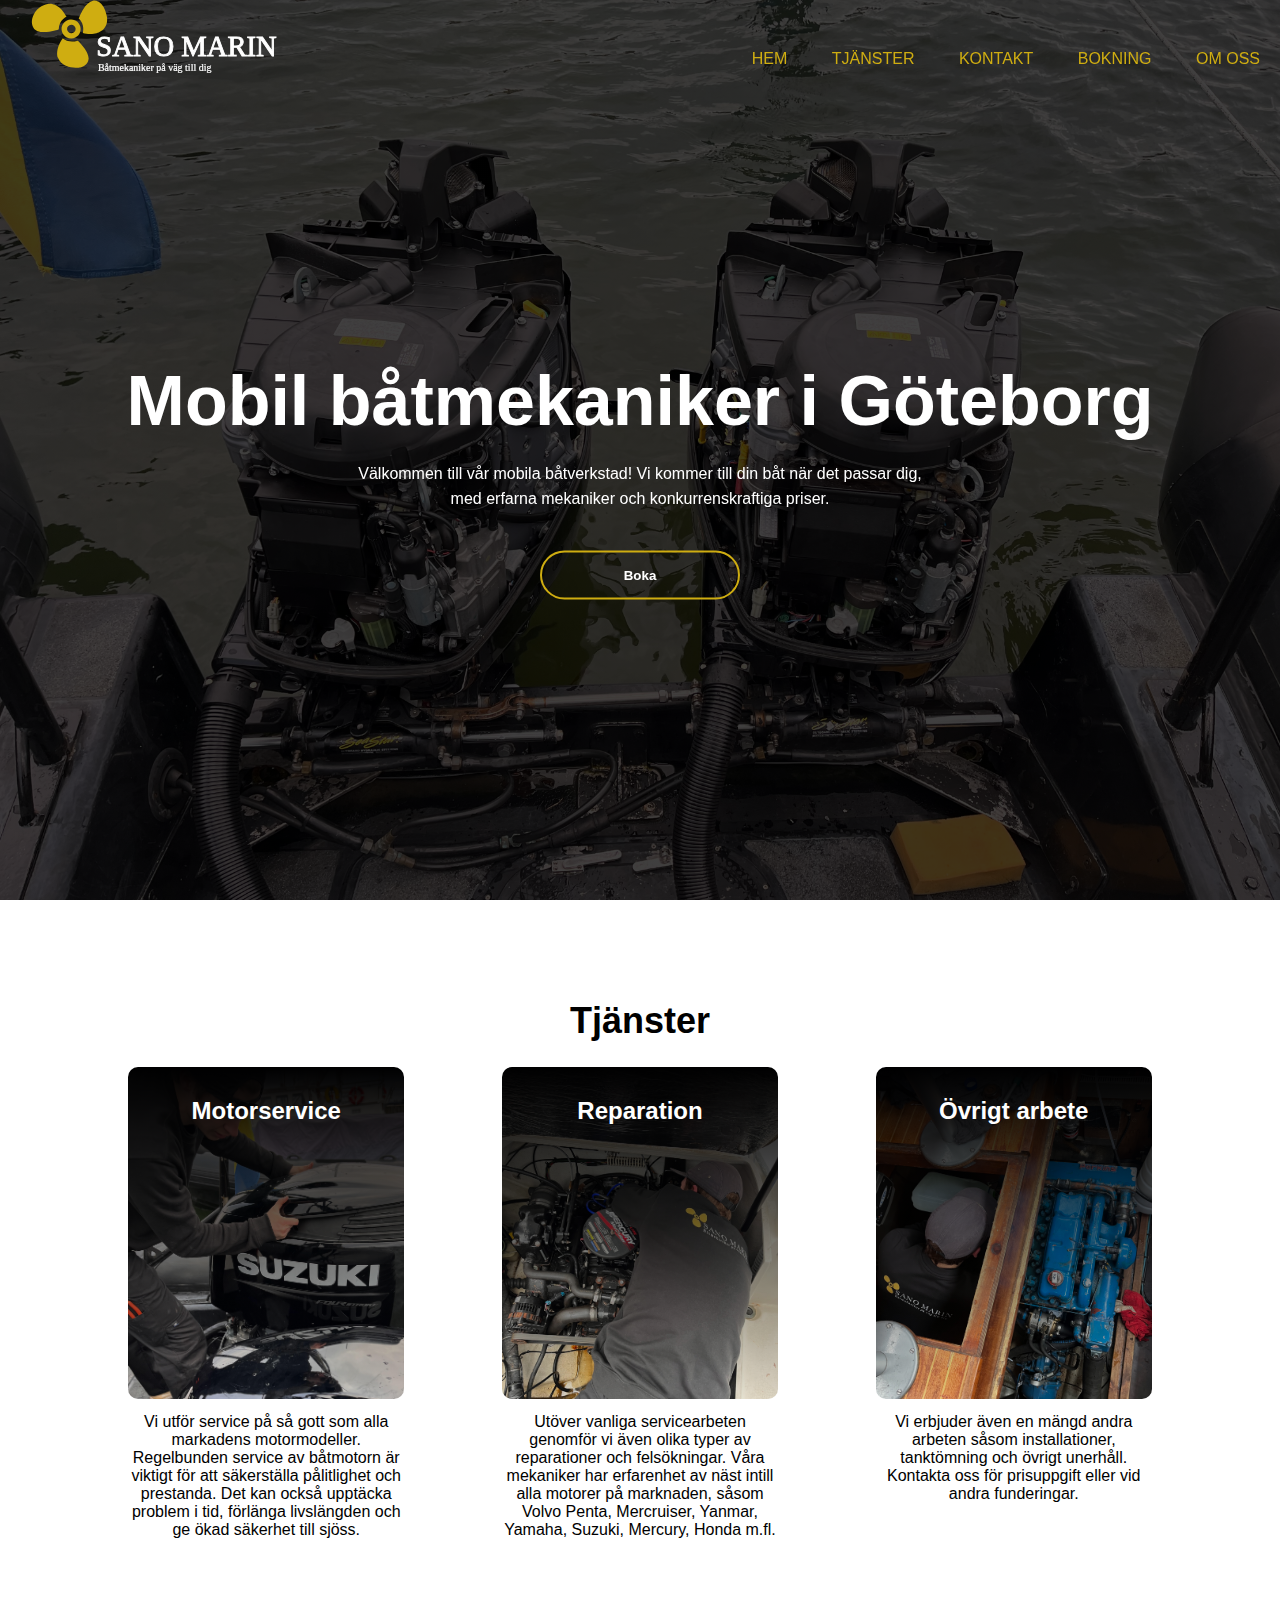
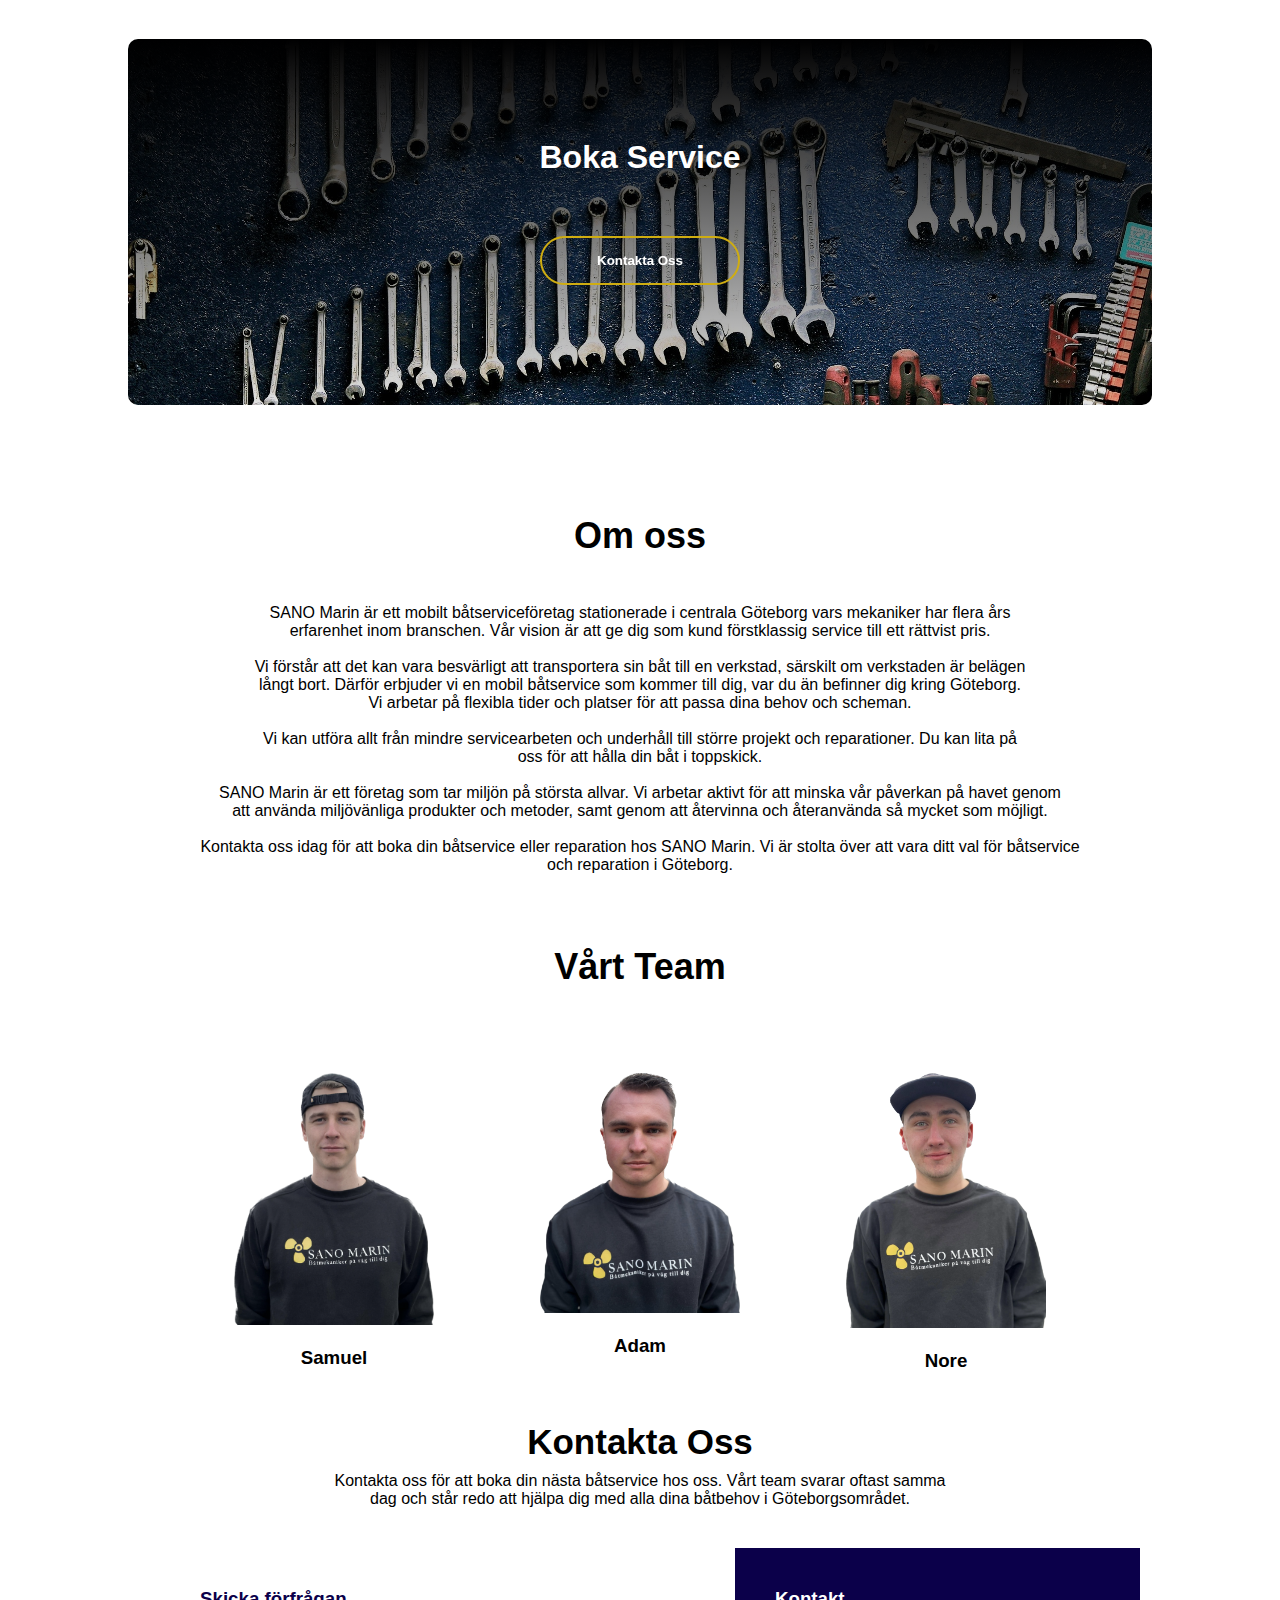
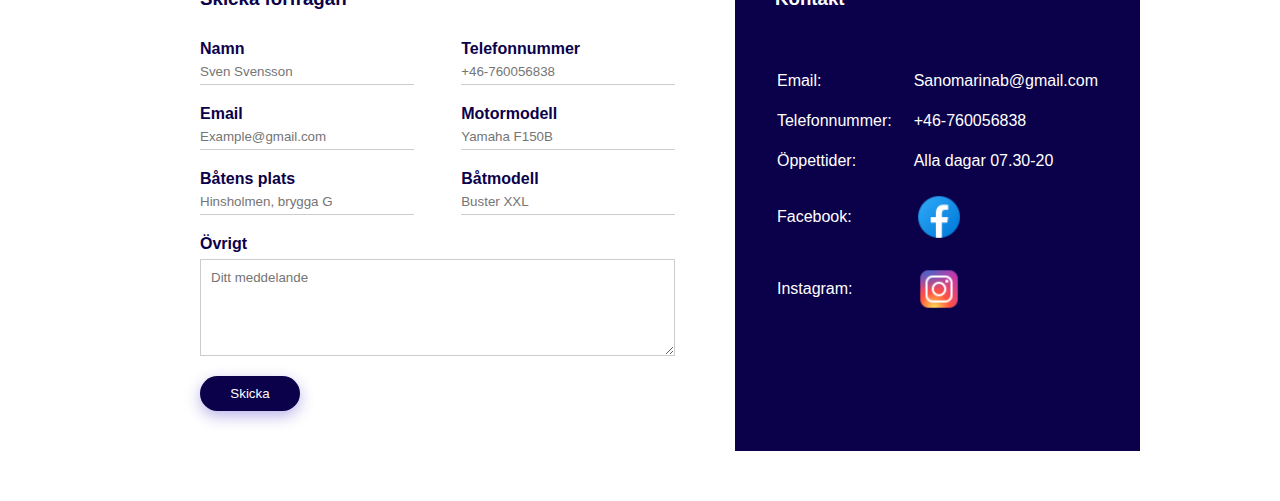
==== index.html @ 8742905a "Add files via upload" ====
<html>
    <head>
        <title>Sano Marin</title>
    </head>
    <link rel="stylesheet" href="style.css">
<body>
    <div class="banner">
        <div class="navbar">
            <img src="Sano_vit.svg" class="logo">
            <ul>
                <li><a href="#">Hem</a></li>
                <li><a href="#about">Tjänster</a></li>
                <li><a href="#Kontakt">Kontakt</a></li>
                <li><a href="#Kontakt">Bokning</a></li>
                <li><a href="#om-oss">Om Oss</a></li>
            </ul>
        </div>
        <div class="content">
            <h1>Mobil båtmekaniker i Göteborg</h1>
            <p>Välkommen till vår mobila båtverkstad! Vi kommer till din båt när det passar dig, <br> med erfarna mekaniker och konkurrenskraftiga priser.</p>
            <div>
                <a href="#Kontakt">
                    <button type="button" class="btn-1"><span></span>Boka</button>
                </a>
            </div>
        </div>
    </div>
    <section id="about" class="about">
        <h1>Tjänster</h1>
        <div class="row">
            <div class="course-collar">
                <div class="course-col"  style="background-image: linear-gradient(rgba(0, 0, 0.7), rgba(0, 0, 0, 0.1)), url(Samuel-motor.jpg); background-size: 350px;">
                    <h2>Motorservice</h2>
                    <p>
                        <br><br><br><br><br><br><br><br><br><br><br><br><br><br>
                    </p>
                </div>
                <h4>Vi utför service på så gott som alla markadens motormodeller. Regelbunden service av båtmotorn är viktigt för att säkerställa pålitlighet och prestanda. Det kan också upptäcka problem i tid, förlänga livslängden och ge ökad säkerhet till sjöss.</h4>
            </div>
            <div class="course-collar">
                <div class="course-col" style="background-image: linear-gradient(rgba(0, 0, 0.7), rgba(0, 0, 0, 0.1)), url(reparationer.jpeg); background-size: 300px;">
                    <h2>Reparation</h2>
                    <p>
                        <br><br><br><br><br><br><br><br><br><br><br><br><br><br>
                    </p>
                </div>
                <h4>Utöver vanliga servicearbeten genomför vi även olika typer av reparationer och felsökningar. Våra mekaniker har erfarenhet av näst intill alla motorer på marknaden, såsom Volvo Penta, Mercruiser, Yanmar, Yamaha, Suzuki, Mercury, Honda m.fl.</h4>
            </div>
            <div class="course-collar">
                <div class="course-col"  style="background-image: linear-gradient(rgba(0, 0, 0.7), rgba(0, 0, 0, 0.1)), url(övrigt-arbete.jpg); background-size: 300px;">
                    <h2>Övrigt arbete</h2>
                    <p>
                        <br><br><br><br><br><br><br><br><br><br><br><br><br><br>
                    </p>
                </div>
                <h4>Vi erbjuder även en mängd andra arbeten såsom installationer, tanktömning och övrigt unerhåll. Kontakta oss för prisuppgift eller vid andra funderingar.</h4>
            </div>
        </div>
    </section>
    <section class="cta" id="cta">
        <div class="kontaktaoss">
        <h1>Boka Service</h1>
        <a href="#Kontakt">
            <button type="button" class="btn-1"><span></span>Kontakta Oss</button>
        </a>
        </div>
    </section>
    <section id="om-oss" class="om-oss">
        <h1>Om oss<br><br></h1>
            <p>SANO Marin är ett mobilt båtserviceföretag stationerade i centrala Göteborg vars mekaniker har flera års <br>
                erfarenhet inom branschen. Vår vision är att ge dig som kund förstklassig service till ett rättvist pris.<br><br>
                Vi förstår att det kan vara besvärligt att transportera sin båt till en verkstad, särskilt om verkstaden är belägen <br>
                långt bort. Därför erbjuder vi en mobil båtservice som kommer till dig, var du än befinner dig kring Göteborg. <br>
                Vi arbetar på flexibla tider och platser för att passa dina behov och scheman.<br><br>
                Vi kan utföra allt från mindre servicearbeten och underhåll till större projekt och reparationer. Du kan lita på <br>
                oss för att hålla din båt i toppskick.<br><br>
                SANO Marin är ett företag som tar miljön på största allvar. Vi arbetar aktivt för att minska vår påverkan på havet genom <br>
                att använda miljövänliga produkter och metoder, samt genom att återvinna och återanvända så mycket som möjligt.<br><br>
                Kontakta oss idag för att boka din båtservice eller reparation hos SANO Marin. Vi är stolta över att vara ditt val för båtservice <br>
                och reparation i Göteborg.</p>
            <br><br><br><br><b>
        <h1>Vårt Team</h1>
        <div class="bilder">
            <div class="">
                <img src="samuel-mask.png" class="img-samuel">
                <h3><br>Samuel</h3>
                <p> </p>
            </div>
            <div class="">
                <img src="adam-mask.png" class="img-samuel">
                <h3><br> Adam</h3>
                <p></p>
            </div>
            <div class="">
                <img src="nore-mask.png" class="img-samuel">
                <h3><br>Nore</h3>
                <p> </p>
            </div>
        </div>
    </section>
    <section id="Kontakt" class="Kontakt">
        <div class="container">
            <h1>Kontakta Oss</h1>
            <p>Kontakta oss för att boka din nästa båtservice hos oss. Vårt team svarar oftast samma <br>dag och står redo att hjälpa dig med alla dina båtbehov i Göteborgsområdet.</p>
            <div class="contact-box">
                <div class="contact-left">
                    <h3>Skicka förfrågan</h3>
                    <form action="https://formspree.io/f/xjvdeqkq" method="POST">
                        <div class="input-row">
                            <div class="input-group">
                                <label>Namn</label>
                                <input type="text" placeholder="Sven Svensson" name="Name">
                            </div>
                            <div class="input-group">
                                <label>Telefonnummer</label>
                                <input type="text" placeholder="+46-760056838" name="Phone">
                            </div>
                        </div>
                        <div class="input-row">
                            <div class="input-group">
                                <label for="email">Email</label>
                                <input type="email" name="Email" id="email" placeholder="Example@gmail.com">
                            </div>
                            <div class="input-group">
                                <label>Motormodell</label>
                                <input type="text" placeholder="Yamaha F150B" name="Motor">
                            </div>
                        </div>
                        <div class="input-row">
                            <div class="input-group">
                                <label for="plats">Båtens plats</label>
                                <input type="plats" name="plats" id="plats" placeholder="Hinsholmen, brygga G">
                            </div>
                            <div class="input-group">
                                <label>Båtmodell</label>
                                <input type="modell" placeholder="Buster XXL" name="modell">
                            </div>
                        </div>
                        <label>Övrigt</label>
                        <textarea rows="5" placeholder="Ditt meddelande"></textarea>
                        <button type="submit" value="Submit">Skicka</button>
                    </form>
                </div>
                <div class="contact-right">
                    <h3>Kontakt</h3>
                    <table>
                        <tr>
                            <td>Email:</td>
                            <td>Sanomarinab@gmail.com</td>
                        </tr>
                        <tr>
                            <td>Telefonnummer:</td>
                            <td>+46-760056838</td>
                        </tr>
                        <tr>
                            <td>Öppettider:</td>
                            <td>Alla dagar 07.30-20</td>
                        </tr>
                        <tr>
                            <td>Facebook:</td>
                            <td><a href="https://www.facebook.com/profile.php?id=100090888865048"><img src="facebook.png" style="width:50px;height:50px;"></td></p>
                        </tr>
                        <tr>
                            <td>Instagram:</td>
                            <td><a href="https://www.instagram.com/sano.marin"><img src="instagram.png" style="width:50px;height:50px;"></td></p>
                        </tr>
                    </table>
                </div>
            </div>
        </div>
    </section>
</body>
</html>
---- style.css ----
*{
    margin: 0;
    padding: 0;
    font-family: Verdana, Geneva, Tahoma, sans-serif
}
.banner{
    width: 100%;
    height: 100vh;
    background-image: linear-gradient(rgba(0,0,0,0.75),rgba(0,0,0,0.75)),url(IMG-5841.jpg);
    background-size: cover;
    background-position: center;
}

h4 {
    font-weight: normal;
}

p {
    font-weight: normal;
}

.navbar{
    height: 30px;
    background-repeat: no-repeat;
    width: 100%;
    margin: auto;
    margin-top: 44px;
    position: fixed;
    display: flex;
    align-items: center;
    justify-content: space-between;
}
.logo{
    width: 350px;
    cursor: pointer;
}
.navbar ul li{
    list-style: none;
    display: inline-block;
    margin: 0 20px;
    position: relative;
}
.navbar ul li a{
    text-decoration: none;
    color: #cfad11;
    text-transform: uppercase;
}
.navbar ul li::after{
    content: '';
    height: 3px;
    width: 0;
    background: #cfad11;
    position: absolute;
    left: 0;
    bottom: -10px;
    transition: 0.5s;
}
.navbar ul li:hover::after{
    width: 100%;
}
.content{
    width: 100%;
    position: absolute;
    top: 50%;
    transform: translateY(-50%);
    text-align: center;
    color: #fff;
}
.content h1{
    font-size: 70px;
    margin-top: 80px;
}
.content p{
    margin: 20px auto;
    font-weight: 100;
    line-height: 25px;
}
.btn-1{
    width: 200px;
    padding: 15px 0;
    text-align: center;
    margin: 20px 10px;
    border-radius: 25px;
    font-weight: bold;
    border: 2px solid #cfad11;
    background: transparent;
    color: #fff;
    cursor: pointer;
    position:relative;
    overflow: hidden;
}
span{
    background-color: #cfad11;
    height: 100%;
    width: 0;
    border-radius: 25px;
    position: absolute;
    left: 0;
    bottom: 0;
    z-index: -1;
    transition: 0.5s;
}
button:hover span{
    width: 100%;
}
button:hover{
    border: none;
}
.om-oss{
    width: 80%;
    margin: auto;
    text-align: center;
    padding-top: 10px;
}
.bilder{
    padding-top: 80px;
    display: flex;
    justify-content:space-evenly;
}
.img-samuel{
    width: 200px;
    height: auto;
}
.om-oss h1{
    font-size: 36px;
    font-weight: 600;
    padding-bottom: 5px;
}
.about{
    width: 80%;
    margin: auto;
    text-align: center;
    padding-top: 100px;
}
.about h1{
    font-size: 36px;
    font-weight: 600;
    padding-bottom: 5px;
}
.row p{
    color: #fff;
    font-size: 14px;
    font-weight: 22px;
    padding: 10px;
}
.row{
    margin-top: 2%;
    display: flex;
    justify-content: space-between;
}
.bild1 h3{
    position: relative;
    text-align: center;
    color: white;
}
.bild2{
    position: relative;
    text-align: center;
    color: white;
}
.bild3{
    position: relative;
    text-align: center;
    color: white;
}
.course-collar{
    width: 27%;
}
.course-col{
    flex-basis: 31%;
    background-color: #fff3f3;
    color: #fff;
    border-radius: 10px;
    margin-bottom: 5%;
    padding: 20px 12px;
    box-sizing: border-box;
    transition: 0.5s;
}
.course-col h2{
    text-align: center;
    font-weight: 600;
    margin: 10px 0;
}
html{
    scroll-behavior: smooth;
}
.course-col:hover{
    box-shadow: 0 0 35px 0px rgba(231, 188, 70, 0.2);
}
.cta{
    margin: 100px auto;
    width: 80%;
    background-image: linear-gradient(rgba(0,0,0.7), rgba(0,0,0,0.1)), url(nycklar.jpg);
    background-position: center;
    background-size: cover;
    border-radius: 10px;
    text-align: center;
    padding: 100px 0;
}
.cta h1{
    color: #fff;
    margin-bottom: 40px;
    padding: 0;
}
.container{
    width: 1000px;
    margin: 50px auto;
}
.contact-box{
    display: flex;
}
.contact-left{
    flex-basis: 60%;
    padding: 40px 60px;
}
.contact-right{
    flex-basis: 40%;
    padding: 40px;
    background: #0b004a;
    color: #fff;
}
.container h1{
    text-align: center;
    font-size: 35px;
    margin-bottom: 10px;
}
.container p{
    text-align: center;
    margin-bottom: 40px;
}
.input-row{
    display: flex;
    justify-content: space-between;
    margin-bottom: 20px;
}
.input-row .input-group{
    flex-basis: 45%;
}
input{
    width: 100%;
    border: none;
    border-bottom: 1px solid #ccc;
    outline: none;
    padding-bottom: 5px;
}
textarea{
    width: 100%;
    border: 1px solid #ccc;
    outline: none;
    padding: 10px;
    box-sizing: border-box;
}
label{
    margin-bottom: 6px;
    display: block;
    color: #0b004a;
}
.contact-left button{
    background: #0b004a;
    width: 100px;
    border: none;
    outline: none;
    color: #fff;
    height: 35px;
    border-radius: 30px;
    margin-top: 20px;
    box-shadow: 0px 5px 15px 0px rgba(28,0,181,0.3);
    cursor: pointer;
    
}
.contact-left h3{
    color: #0b004a;
    font-weight: 600;
    margin-bottom: 30px;
}
.contact-right h3{
    font-weight: 600;
    margin-bottom: 30px;
}
tr td:first-child{
    padding-right: 20px;
}
tr td{
    color: #fff;
    padding-top: 20px;
}
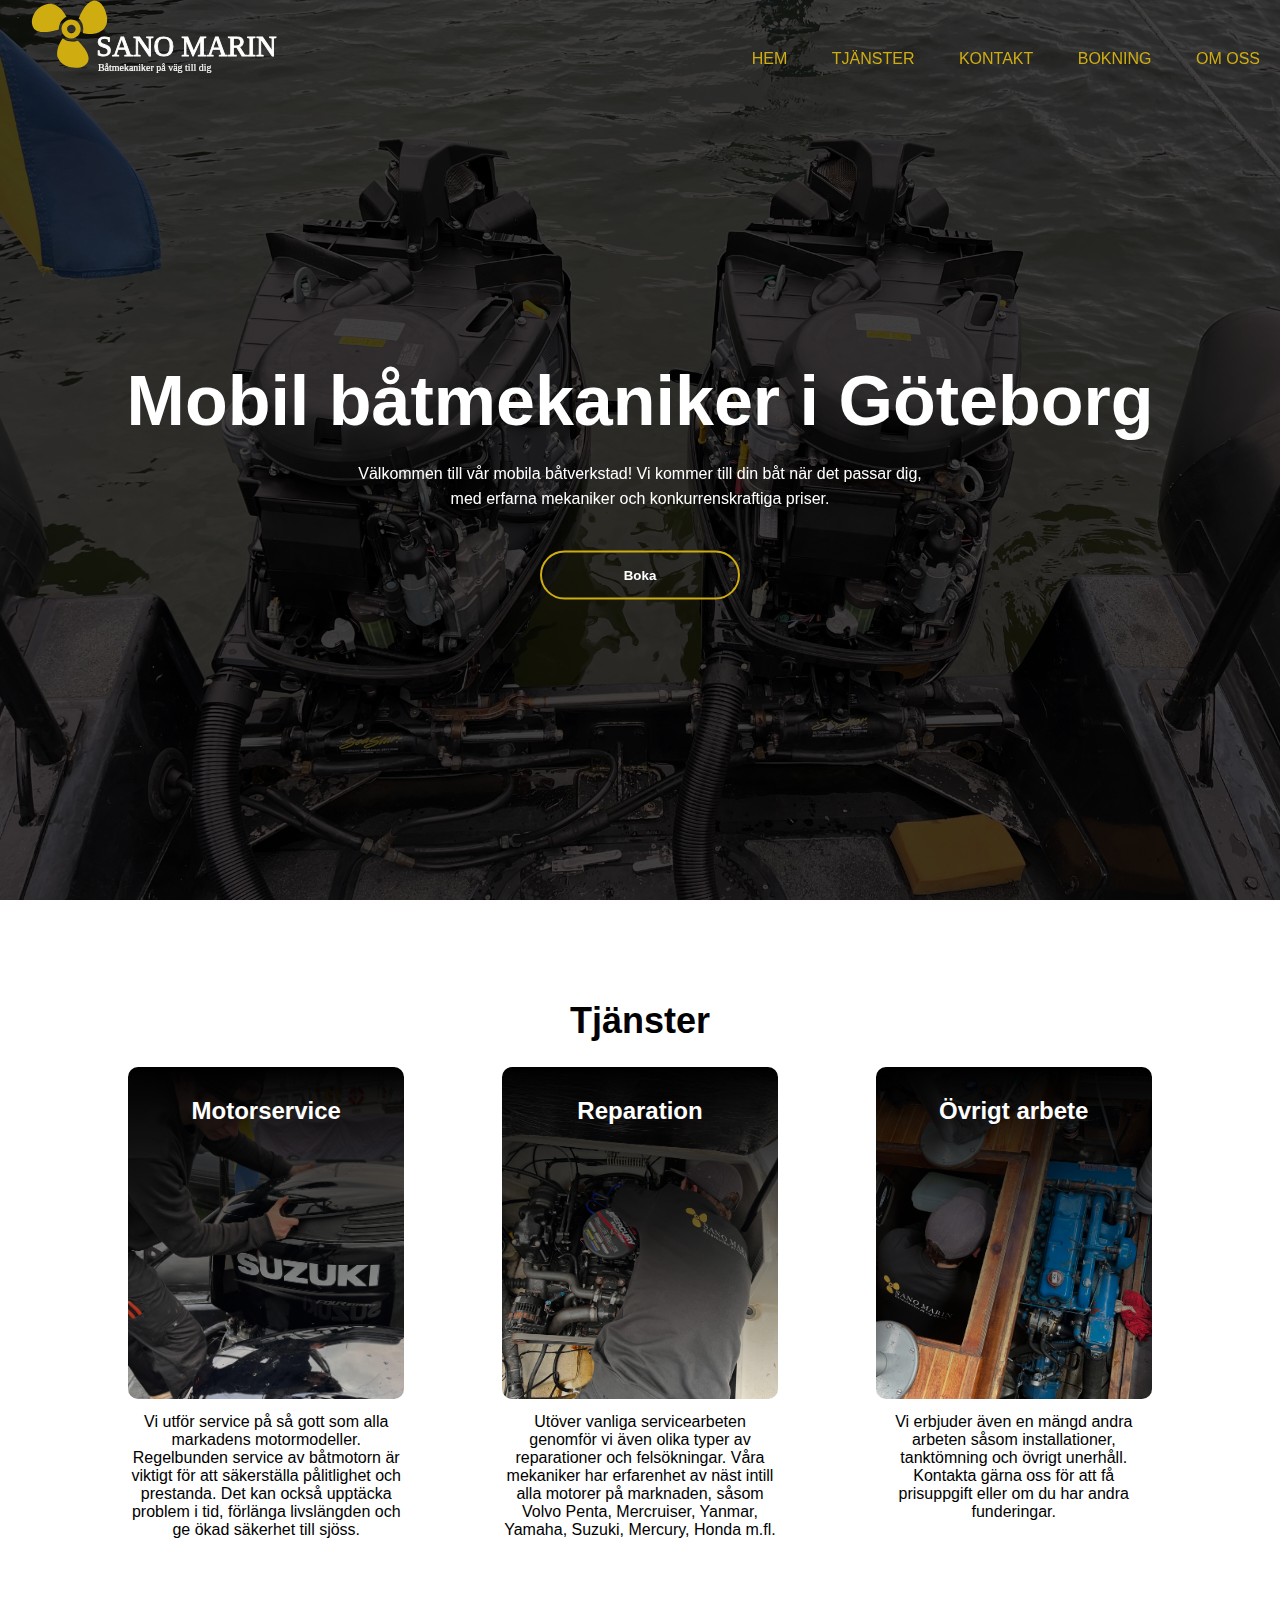
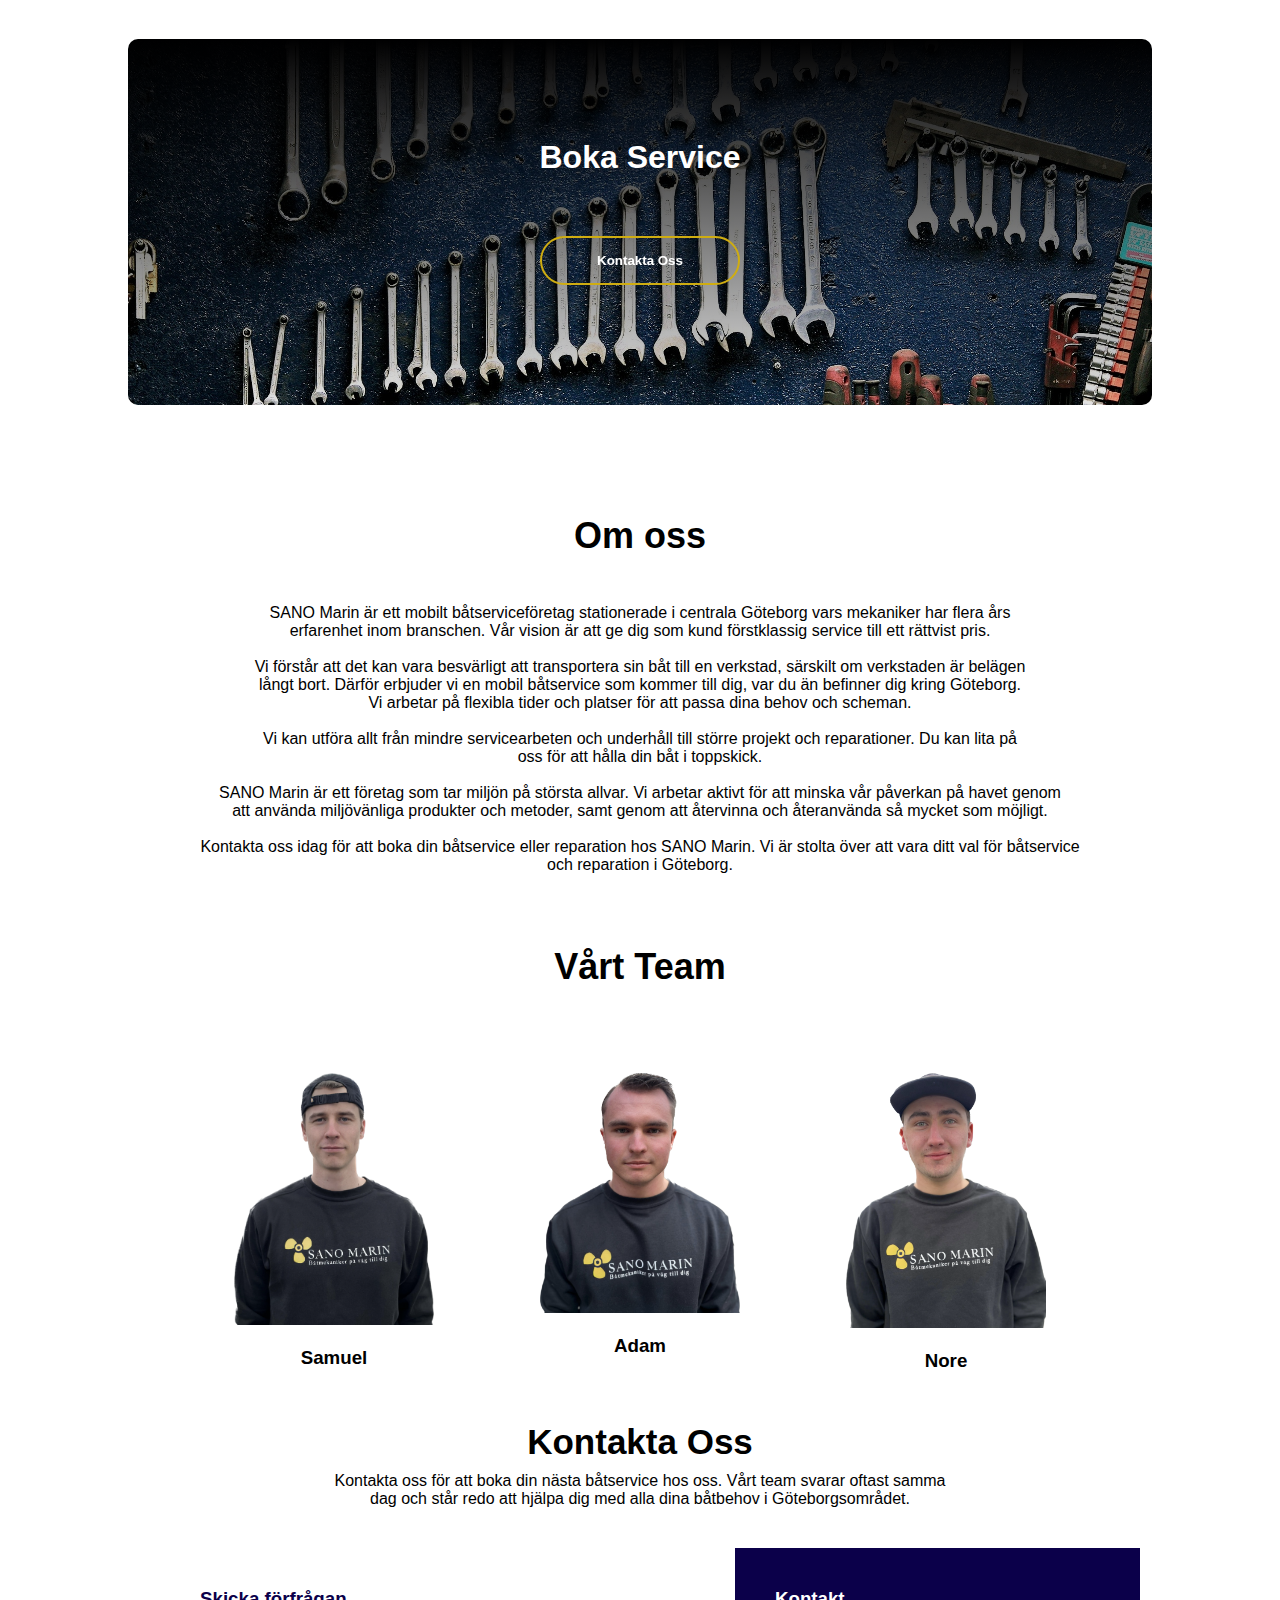
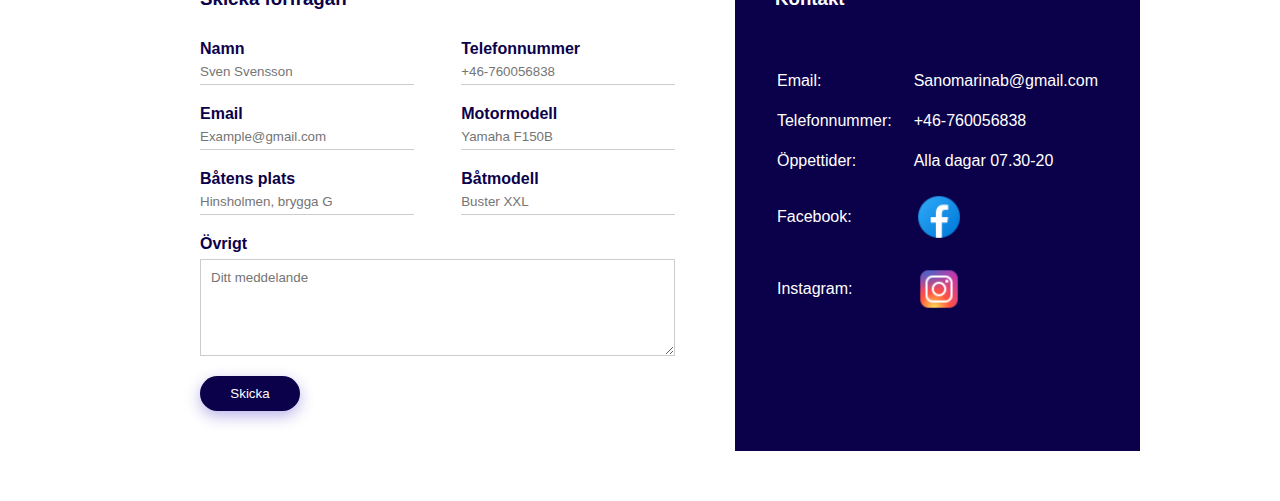
==== commit fe673b5e: "Add files via upload" ====
--- a/index.html
+++ b/index.html
@@ -53,7 +53,7 @@
                         <br><br><br><br><br><br><br><br><br><br><br><br><br><br>
                     </p>
                 </div>
-                <h4>Vi erbjuder även en mängd andra arbeten såsom installationer, tanktömning och övrigt unerhåll. Kontakta oss för prisuppgift eller vid andra funderingar.</h4>
+                <h4>Vi erbjuder även en mängd andra arbeten såsom installationer, tanktömning och övrigt unerhåll. Kontakta gärna oss för att få prisuppgift eller om du har andra funderingar.</h4>
             </div>
         </div>
     </section>
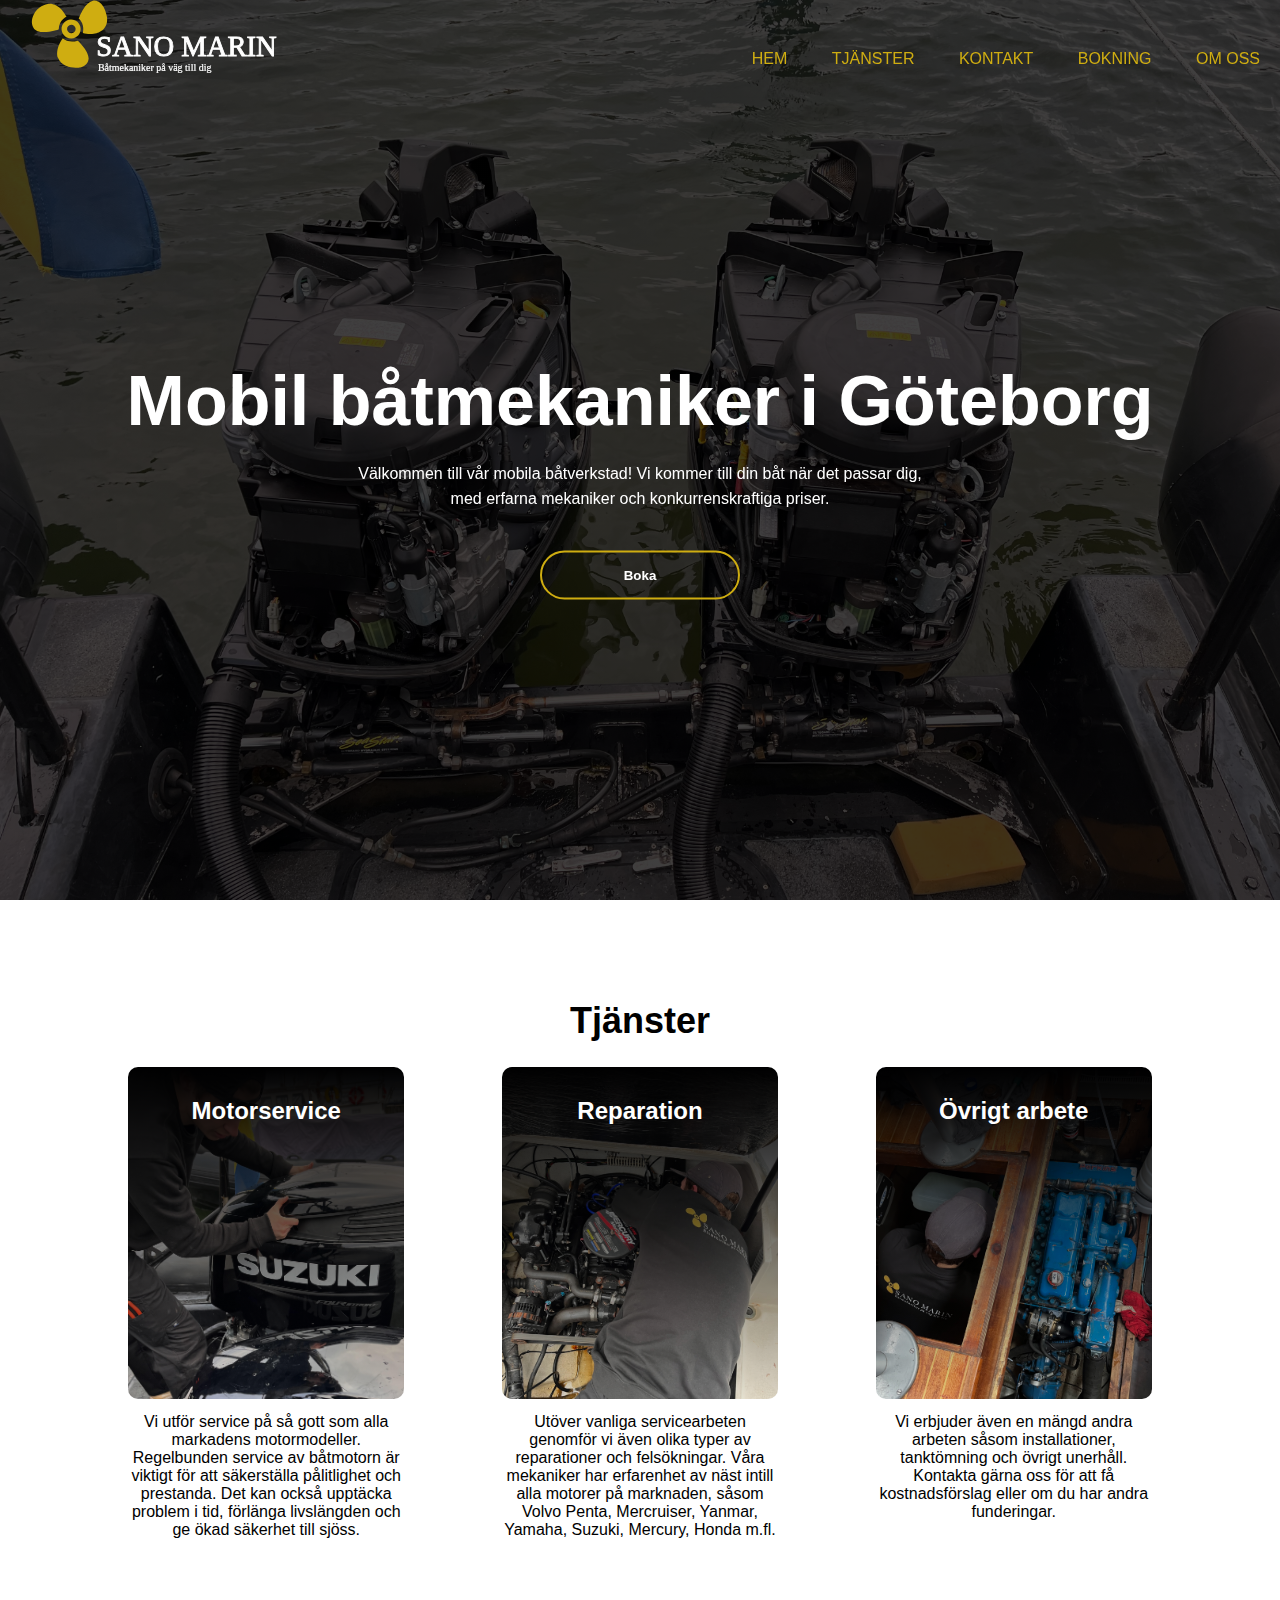
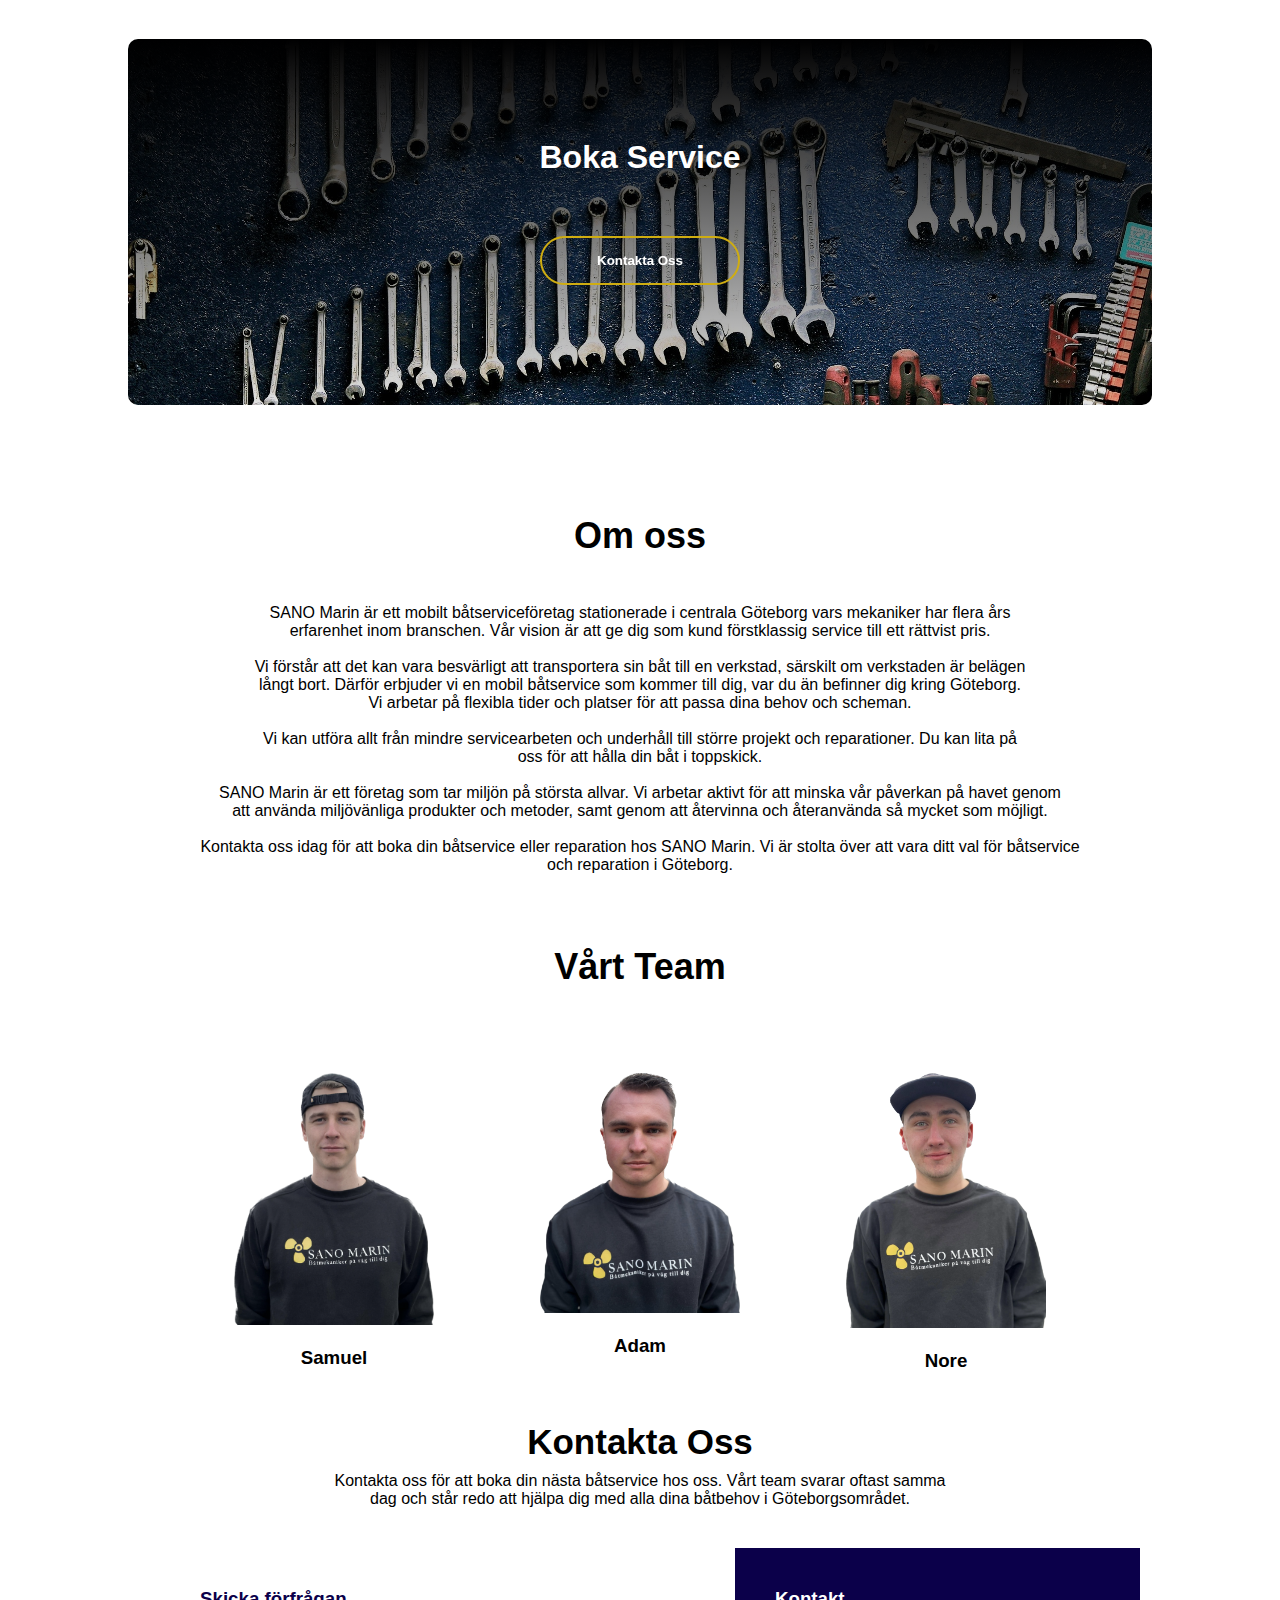
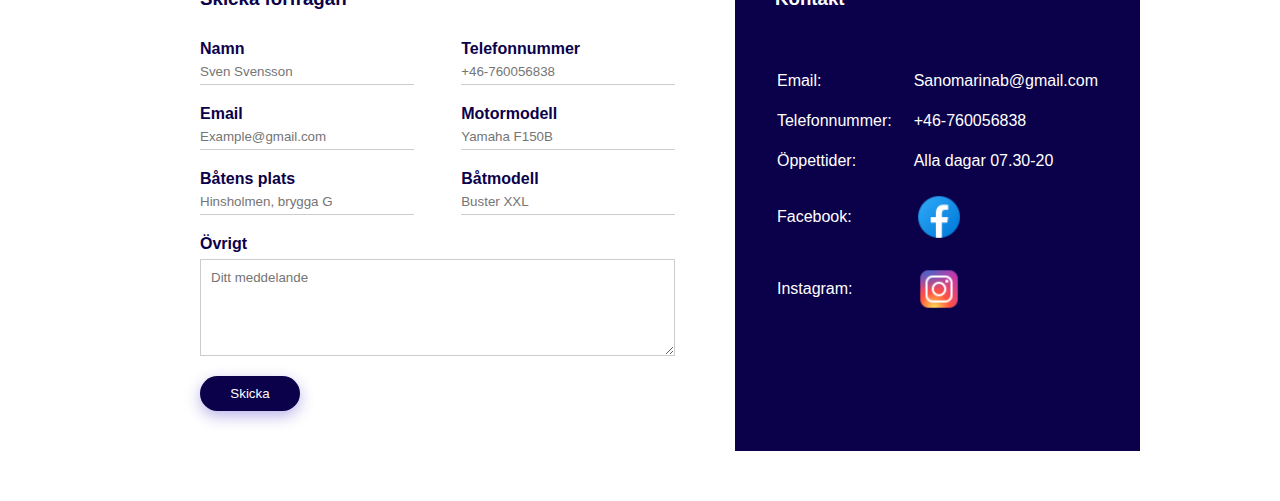
==== commit 80616ee0: "Add files via upload" ====
--- a/index.html
+++ b/index.html
@@ -53,7 +53,7 @@
                         <br><br><br><br><br><br><br><br><br><br><br><br><br><br>
                     </p>
                 </div>
-                <h4>Vi erbjuder även en mängd andra arbeten såsom installationer, tanktömning och övrigt unerhåll. Kontakta gärna oss för att få prisuppgift eller om du har andra funderingar.</h4>
+                <h4>Vi erbjuder även en mängd andra arbeten såsom installationer, tanktömning och övrigt unerhåll. Kontakta gärna oss för att få kostnadsförslag eller om du har andra funderingar.</h4>
             </div>
         </div>
     </section>
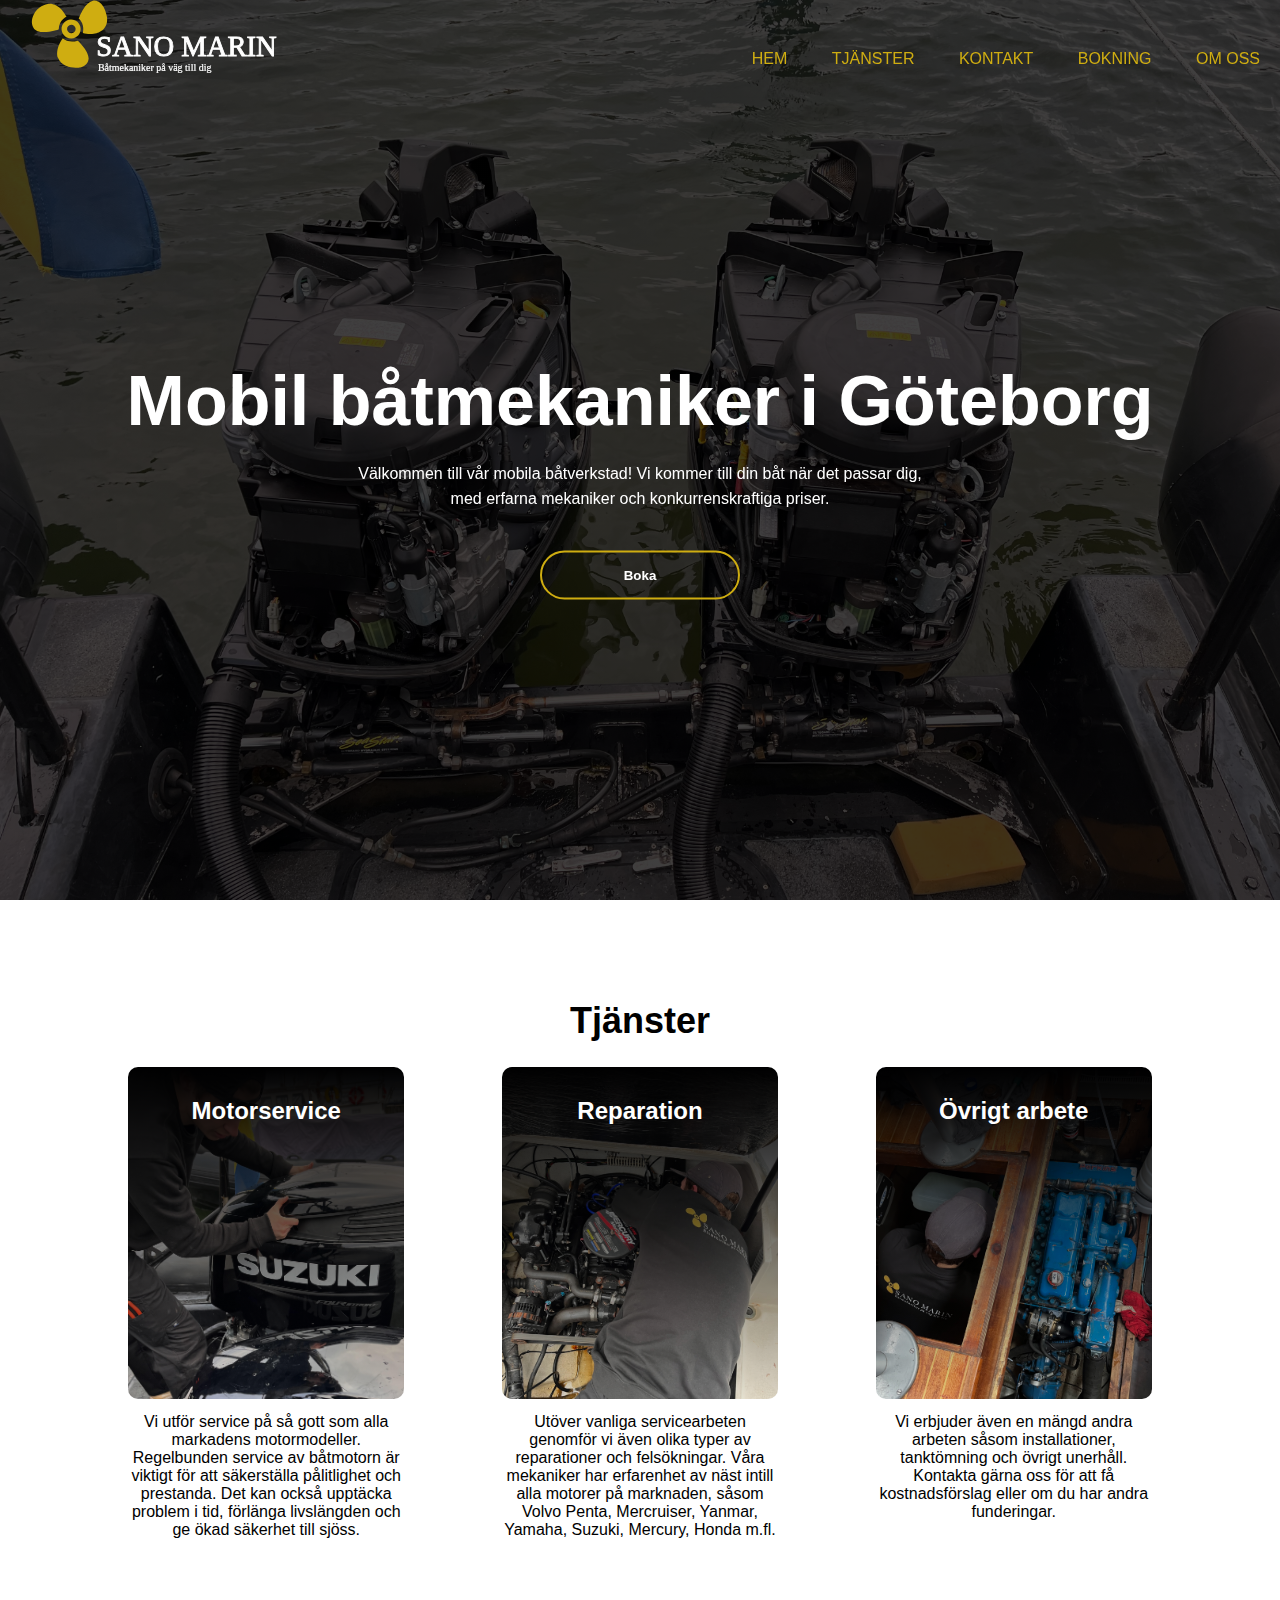
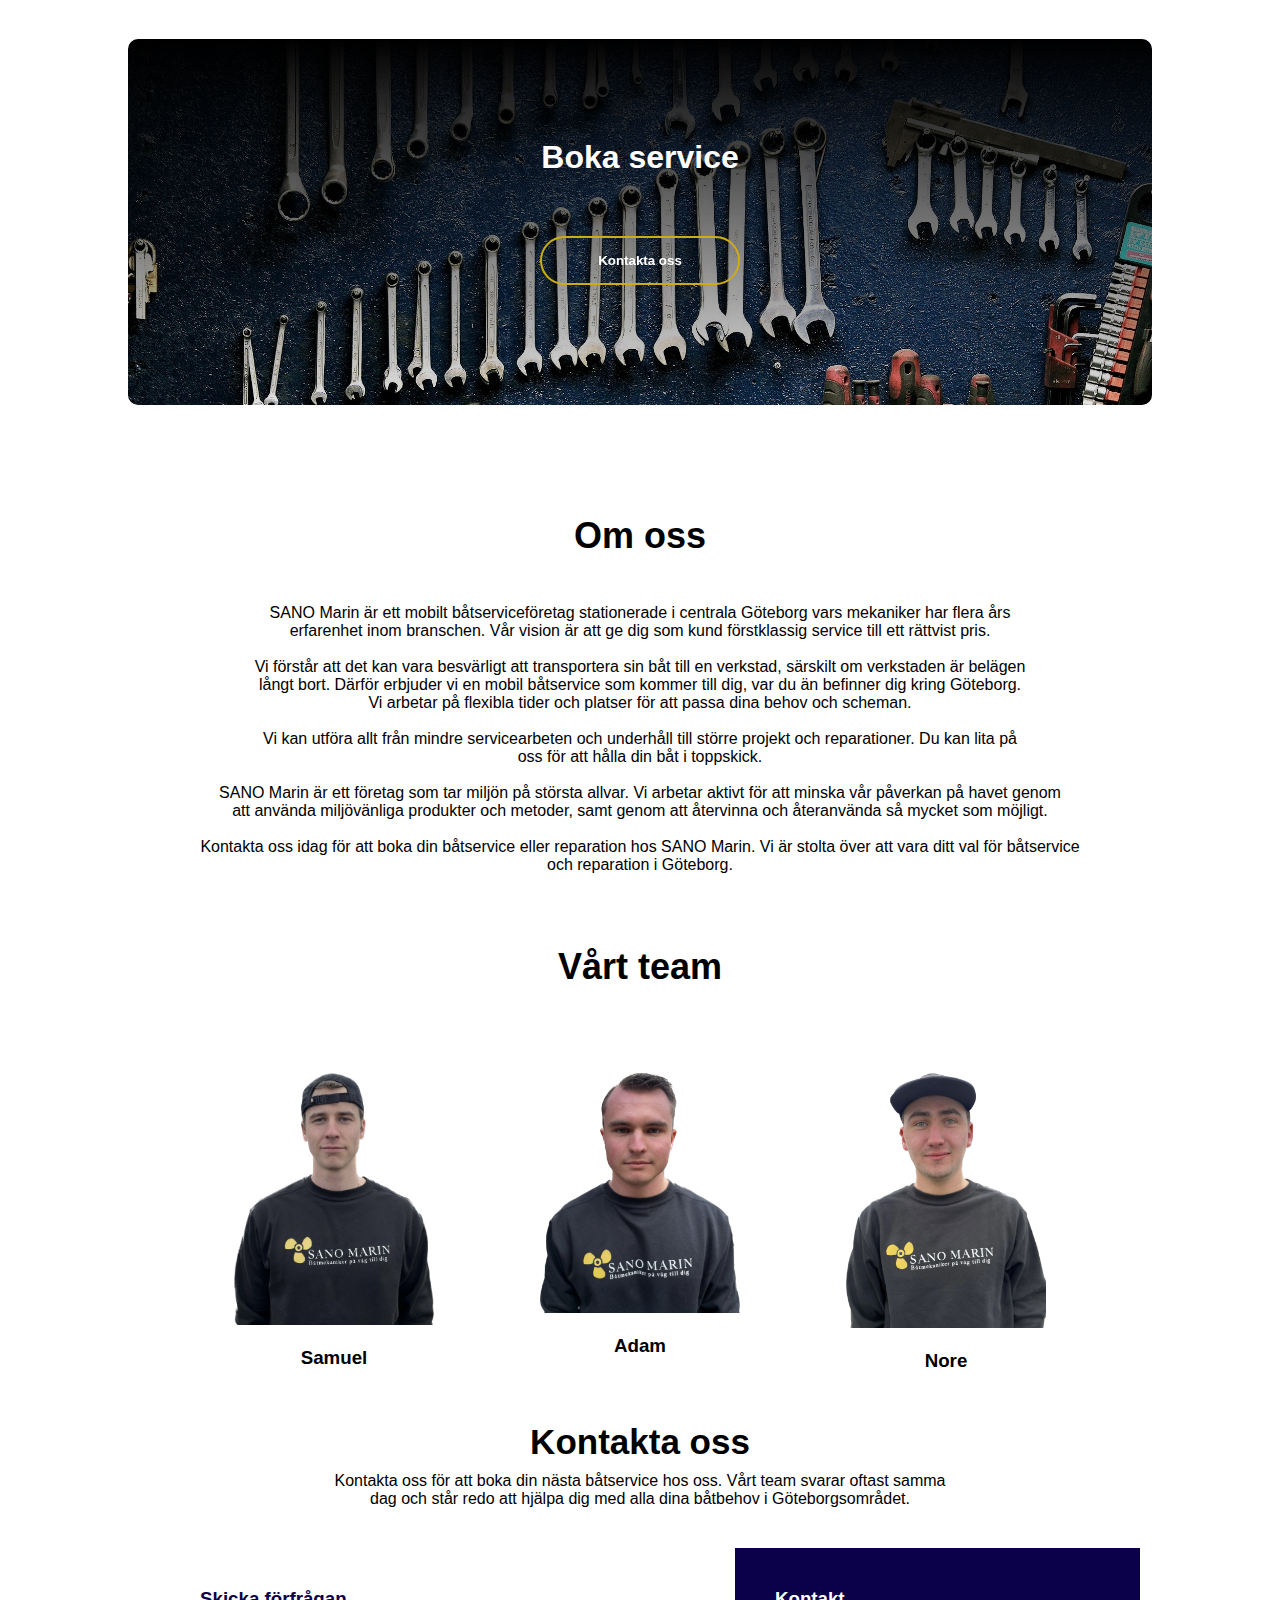
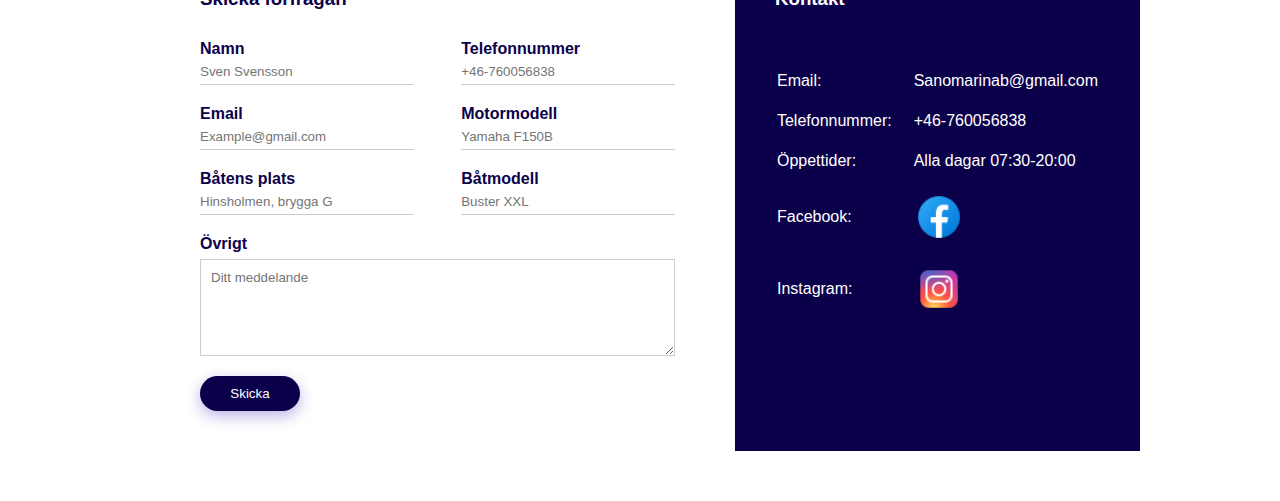
==== commit a64d799c: "Add files via upload" ====
--- a/index.html
+++ b/index.html
@@ -12,7 +12,7 @@
                 <li><a href="#about">Tjänster</a></li>
                 <li><a href="#Kontakt">Kontakt</a></li>
                 <li><a href="#Kontakt">Bokning</a></li>
-                <li><a href="#om-oss">Om Oss</a></li>
+                <li><a href="#om-oss">Om oss</a></li>
             </ul>
         </div>
         <div class="content">
@@ -59,9 +59,9 @@
     </section>
     <section class="cta" id="cta">
         <div class="kontaktaoss">
-        <h1>Boka Service</h1>
+        <h1>Boka service</h1>
         <a href="#Kontakt">
-            <button type="button" class="btn-1"><span></span>Kontakta Oss</button>
+            <button type="button" class="btn-1"><span></span>Kontakta oss</button>
         </a>
         </div>
     </section>
@@ -79,7 +79,7 @@
                 Kontakta oss idag för att boka din båtservice eller reparation hos SANO Marin. Vi är stolta över att vara ditt val för båtservice <br>
                 och reparation i Göteborg.</p>
             <br><br><br><br><b>
-        <h1>Vårt Team</h1>
+        <h1>Vårt team</h1>
         <div class="bilder">
             <div class="">
                 <img src="samuel-mask.png" class="img-samuel">
@@ -100,7 +100,7 @@
     </section>
     <section id="Kontakt" class="Kontakt">
         <div class="container">
-            <h1>Kontakta Oss</h1>
+            <h1>Kontakta oss</h1>
             <p>Kontakta oss för att boka din nästa båtservice hos oss. Vårt team svarar oftast samma <br>dag och står redo att hjälpa dig med alla dina båtbehov i Göteborgsområdet.</p>
             <div class="contact-box">
                 <div class="contact-left">
@@ -154,7 +154,7 @@
                         </tr>
                         <tr>
                             <td>Öppettider:</td>
-                            <td>Alla dagar 07.30-20</td>
+                            <td>Alla dagar 07:30-20:00</td>
                         </tr>
                         <tr>
                             <td>Facebook:</td>
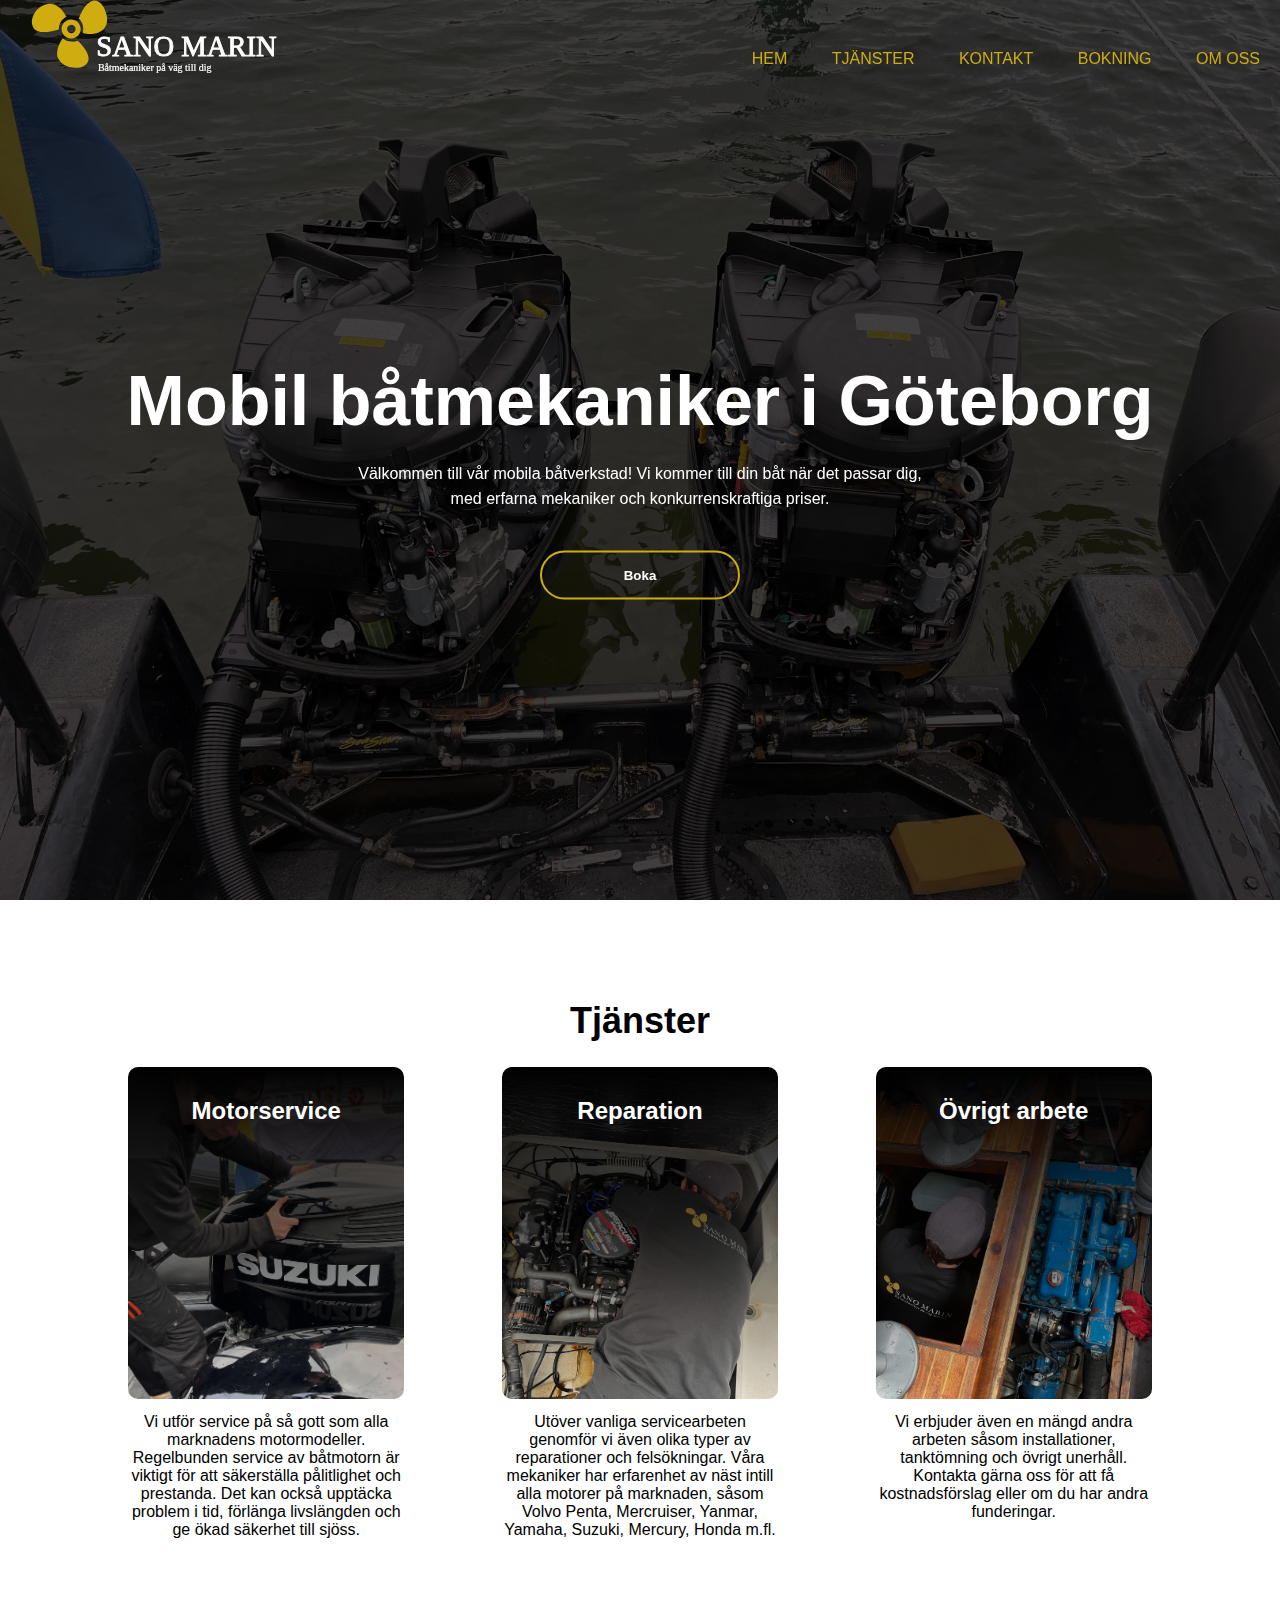
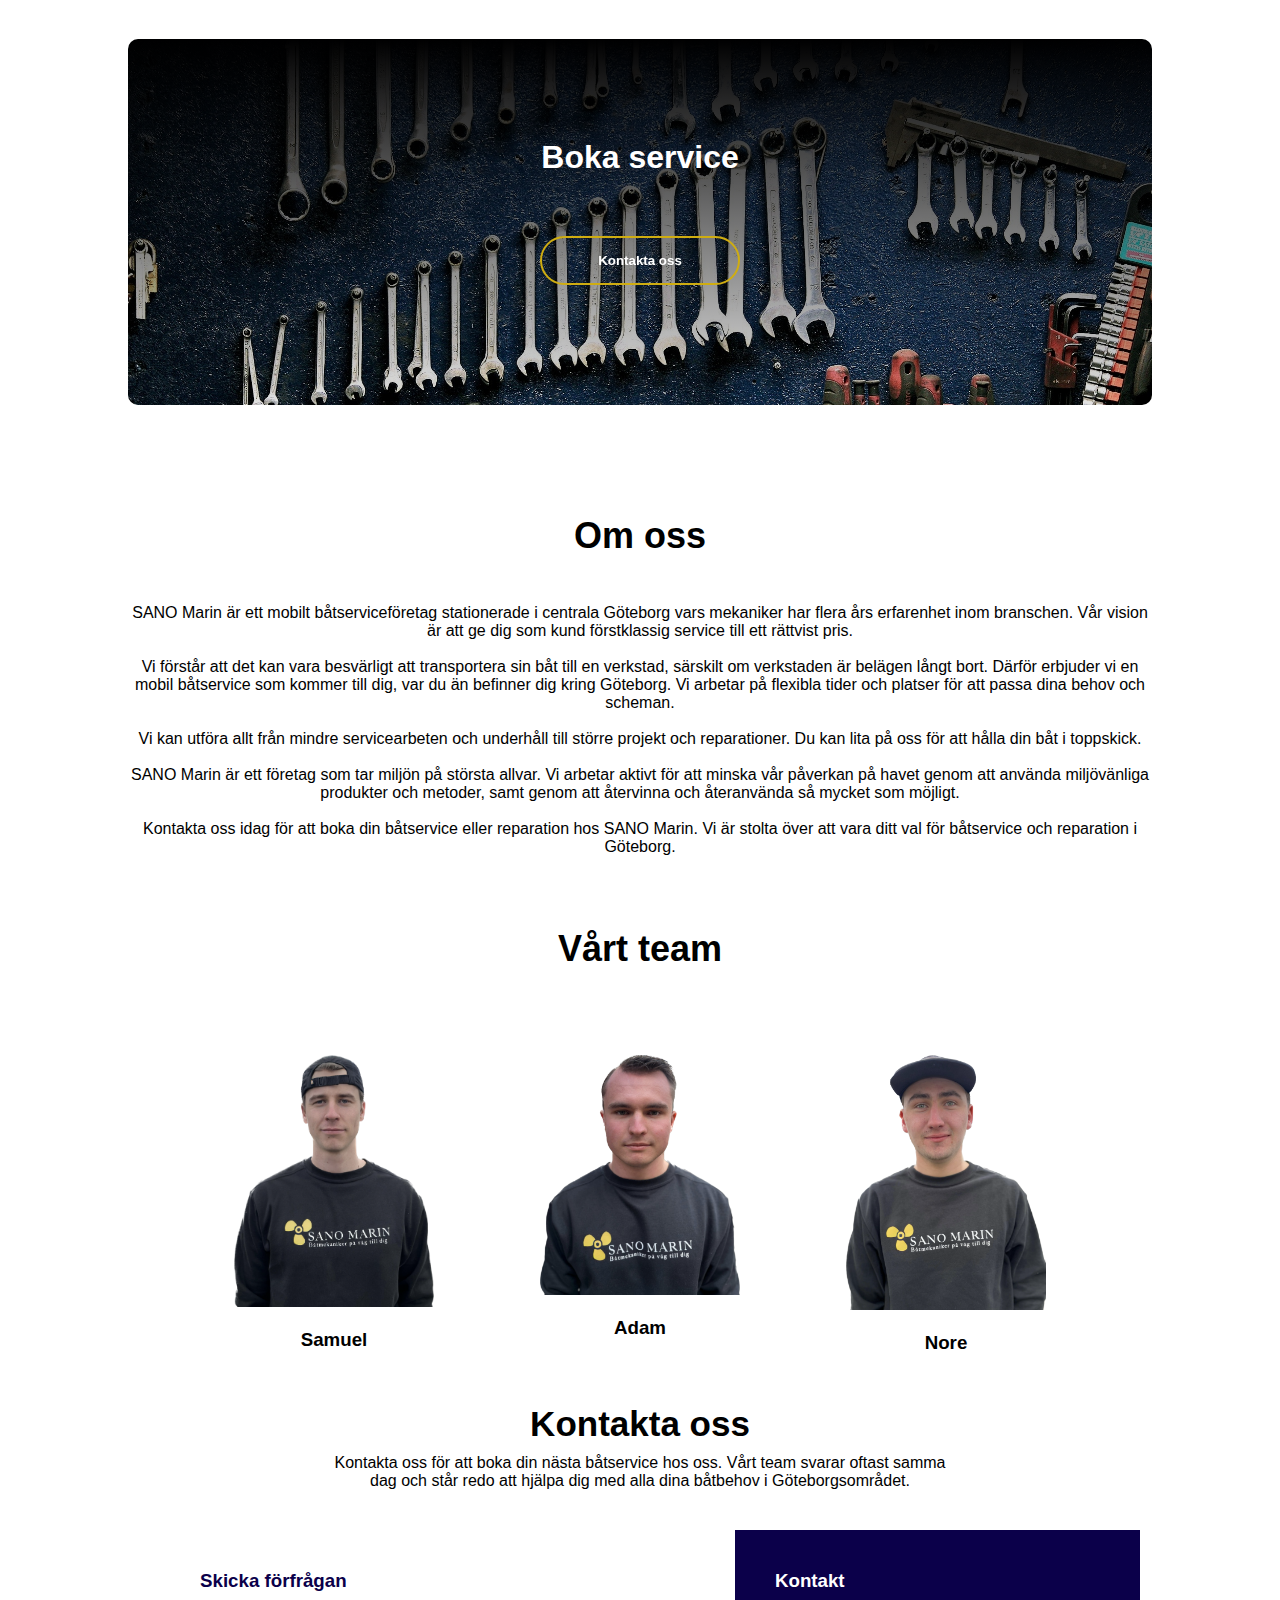
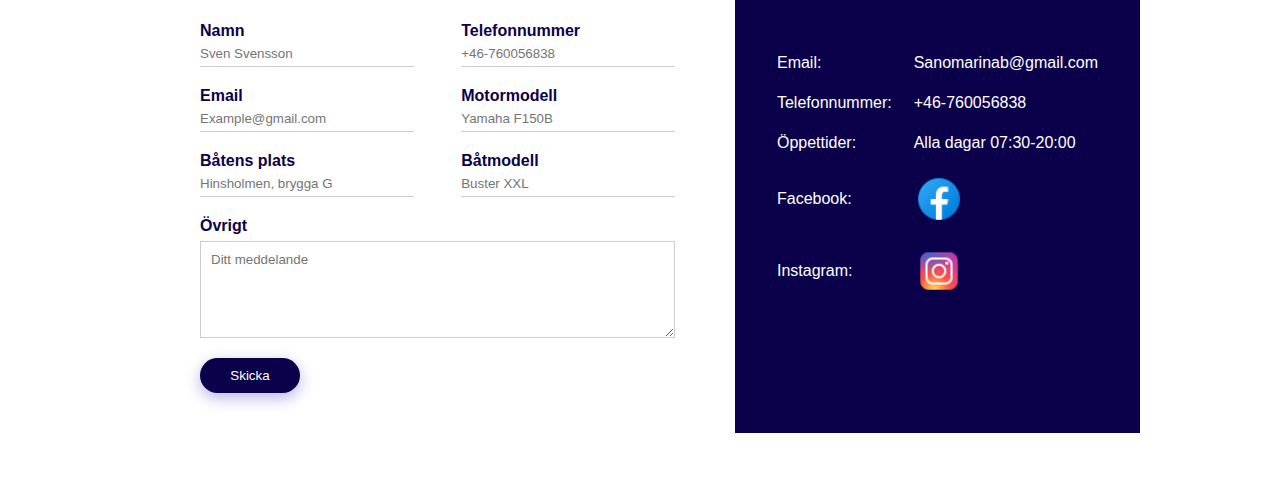
==== commit 76daff11: "Add files via upload" ====
--- a/index.html
+++ b/index.html
@@ -35,7 +35,7 @@
                         <br><br><br><br><br><br><br><br><br><br><br><br><br><br>
                     </p>
                 </div>
-                <h4>Vi utför service på så gott som alla markadens motormodeller. Regelbunden service av båtmotorn är viktigt för att säkerställa pålitlighet och prestanda. Det kan också upptäcka problem i tid, förlänga livslängden och ge ökad säkerhet till sjöss.</h4>
+                <h4>Vi utför service på så gott som alla marknadens motormodeller. Regelbunden service av båtmotorn är viktigt för att säkerställa pålitlighet och prestanda. Det kan också upptäcka problem i tid, förlänga livslängden och ge ökad säkerhet till sjöss.</h4>
             </div>
             <div class="course-collar">
                 <div class="course-col" style="background-image: linear-gradient(rgba(0, 0, 0.7), rgba(0, 0, 0, 0.1)), url(reparationer.jpeg); background-size: 300px;">
@@ -67,16 +67,16 @@
     </section>
     <section id="om-oss" class="om-oss">
         <h1>Om oss<br><br></h1>
-            <p>SANO Marin är ett mobilt båtserviceföretag stationerade i centrala Göteborg vars mekaniker har flera års <br>
+            <p>SANO Marin är ett mobilt båtserviceföretag stationerade i centrala Göteborg vars mekaniker har flera års
                 erfarenhet inom branschen. Vår vision är att ge dig som kund förstklassig service till ett rättvist pris.<br><br>
-                Vi förstår att det kan vara besvärligt att transportera sin båt till en verkstad, särskilt om verkstaden är belägen <br>
-                långt bort. Därför erbjuder vi en mobil båtservice som kommer till dig, var du än befinner dig kring Göteborg. <br>
+                Vi förstår att det kan vara besvärligt att transportera sin båt till en verkstad, särskilt om verkstaden är belägen
+                långt bort. Därför erbjuder vi en mobil båtservice som kommer till dig, var du än befinner dig kring Göteborg.
                 Vi arbetar på flexibla tider och platser för att passa dina behov och scheman.<br><br>
-                Vi kan utföra allt från mindre servicearbeten och underhåll till större projekt och reparationer. Du kan lita på <br>
+                Vi kan utföra allt från mindre servicearbeten och underhåll till större projekt och reparationer. Du kan lita på 
                 oss för att hålla din båt i toppskick.<br><br>
-                SANO Marin är ett företag som tar miljön på största allvar. Vi arbetar aktivt för att minska vår påverkan på havet genom <br>
+                SANO Marin är ett företag som tar miljön på största allvar. Vi arbetar aktivt för att minska vår påverkan på havet genom 
                 att använda miljövänliga produkter och metoder, samt genom att återvinna och återanvända så mycket som möjligt.<br><br>
-                Kontakta oss idag för att boka din båtservice eller reparation hos SANO Marin. Vi är stolta över att vara ditt val för båtservice <br>
+                Kontakta oss idag för att boka din båtservice eller reparation hos SANO Marin. Vi är stolta över att vara ditt val för båtservice
                 och reparation i Göteborg.</p>
             <br><br><br><br><b>
         <h1>Vårt team</h1>
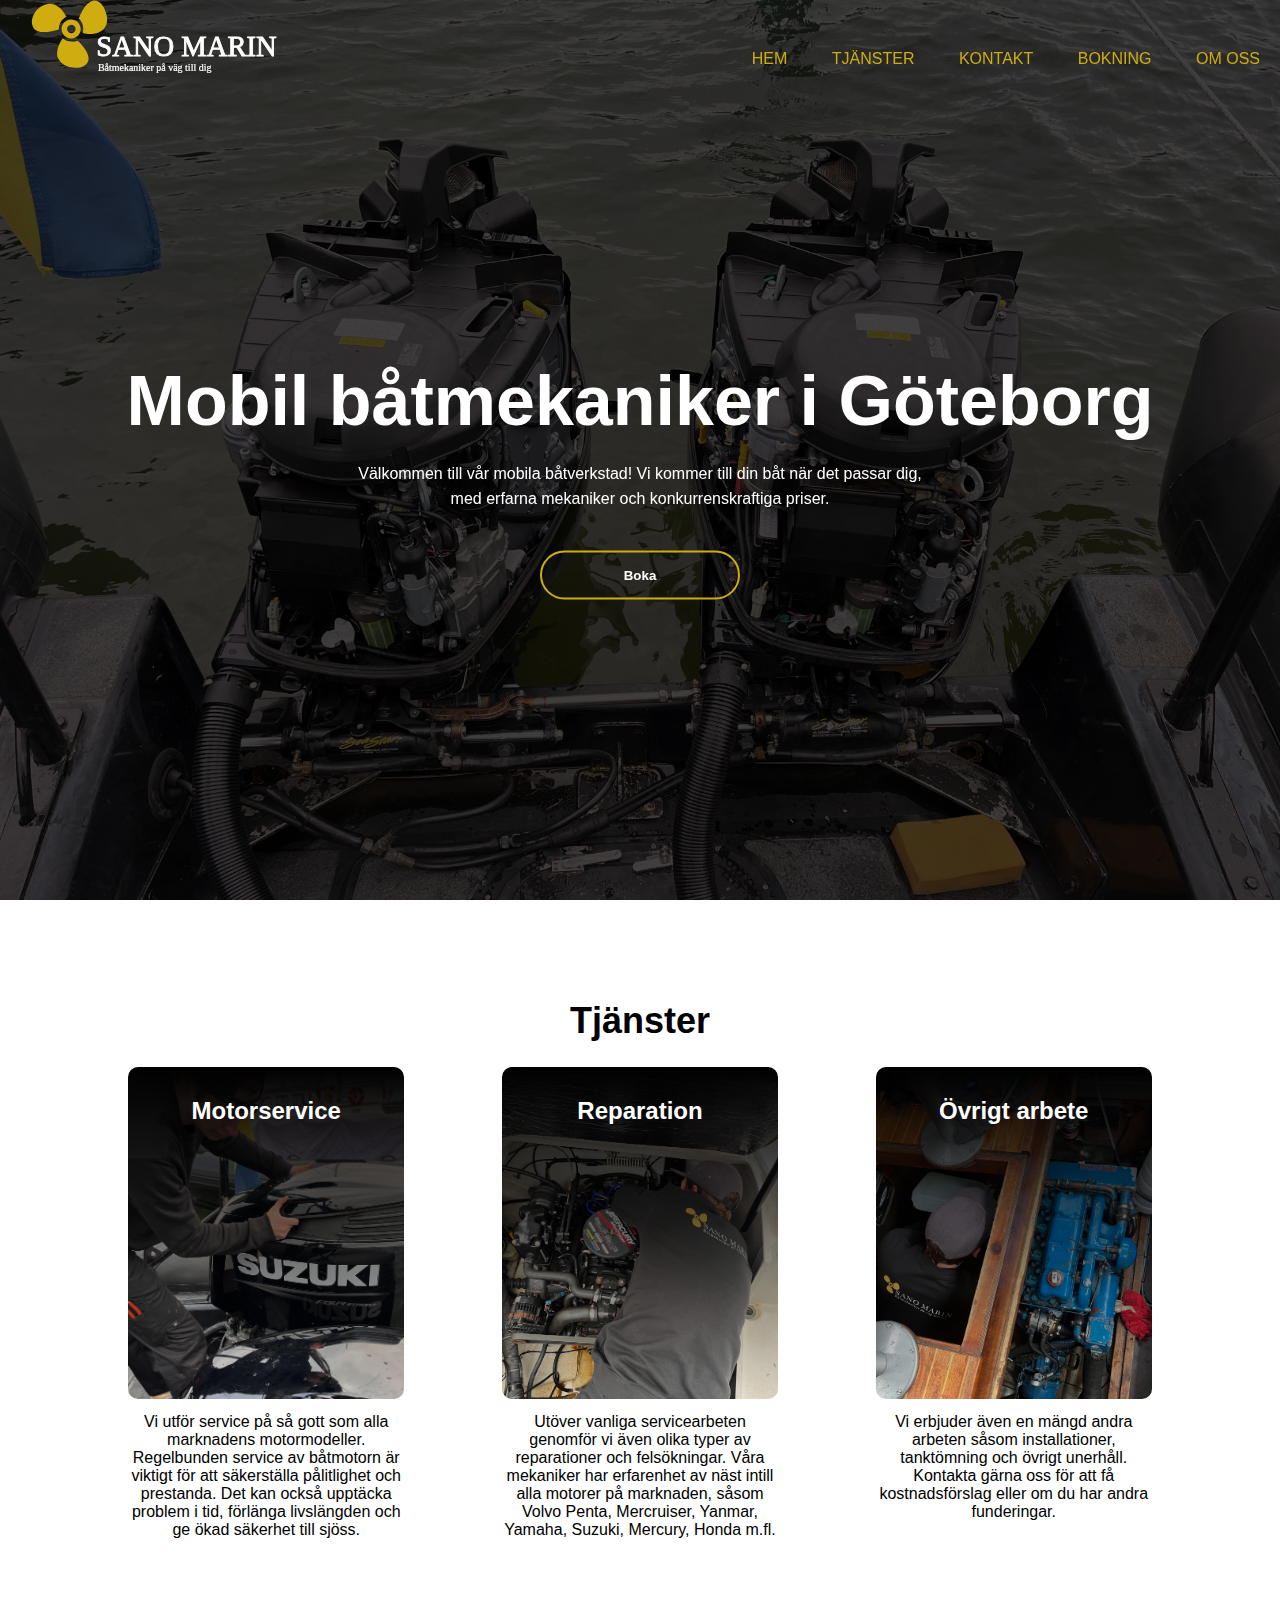
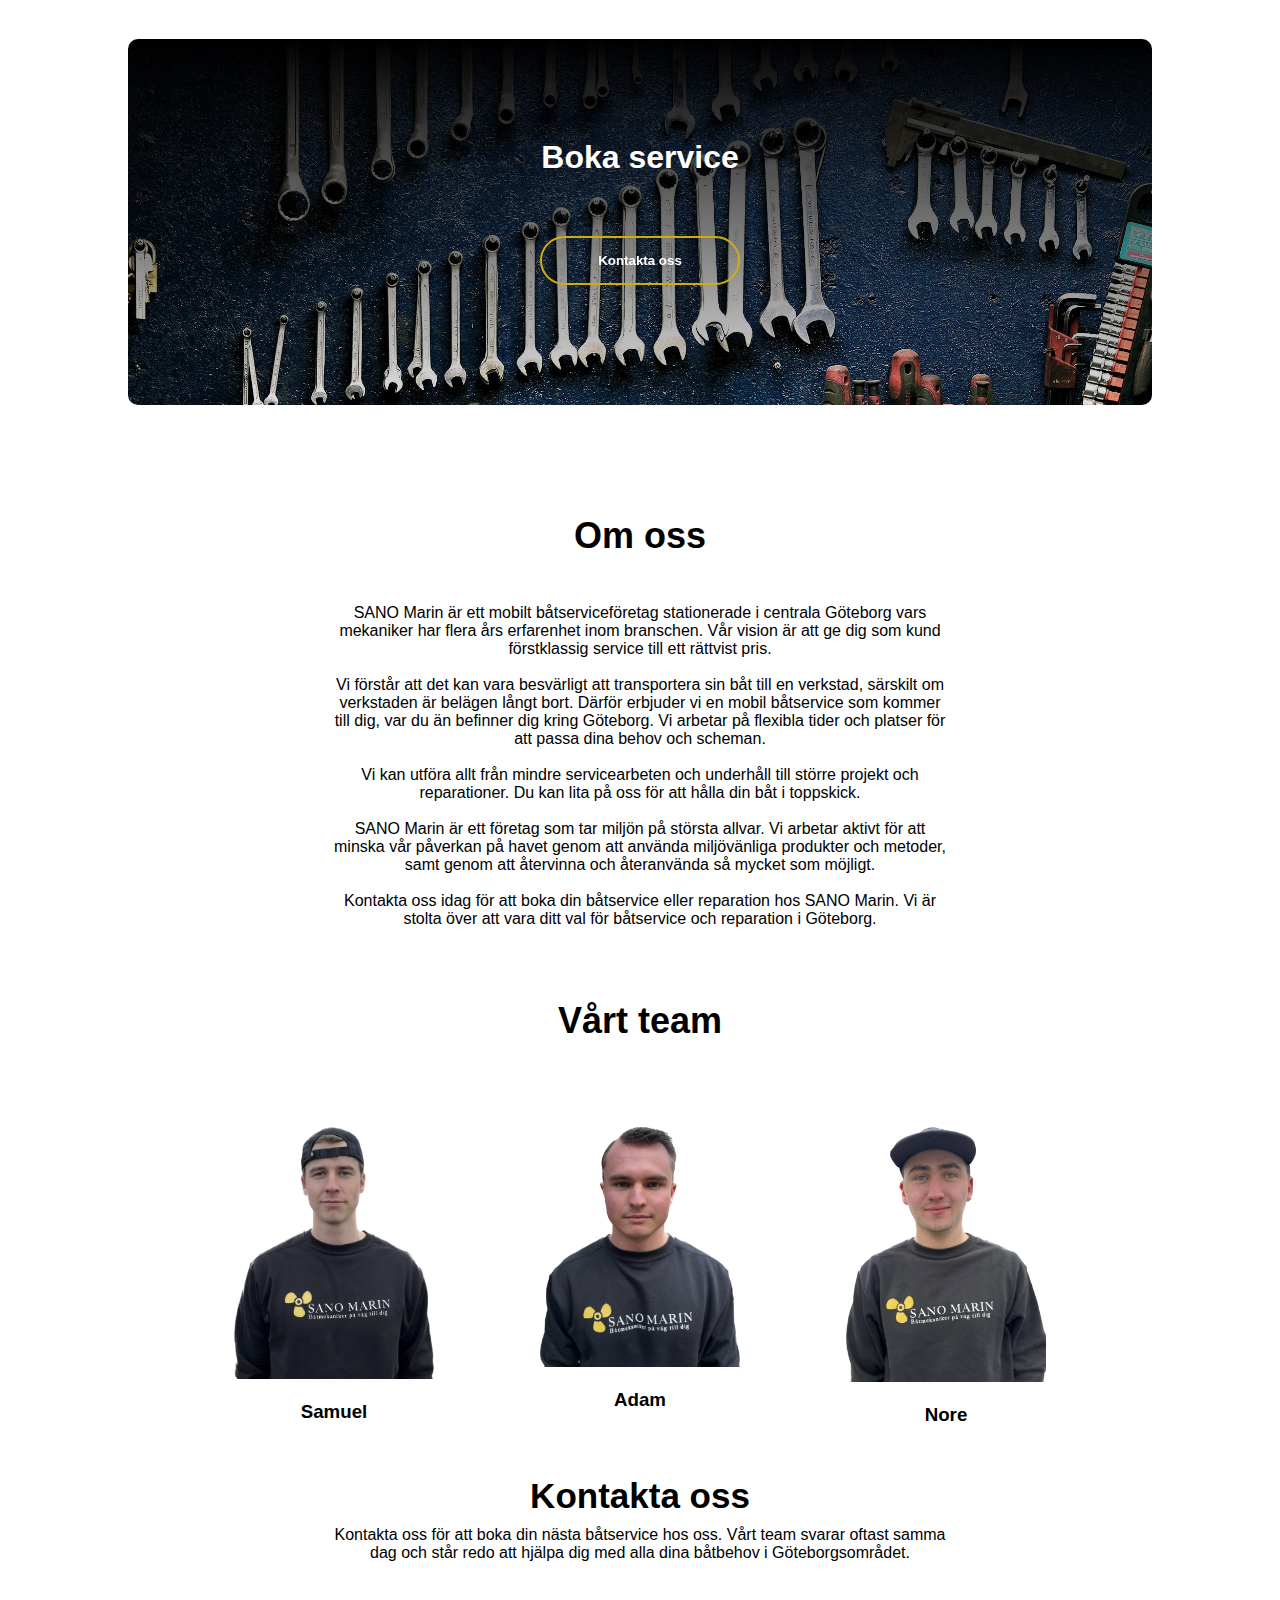
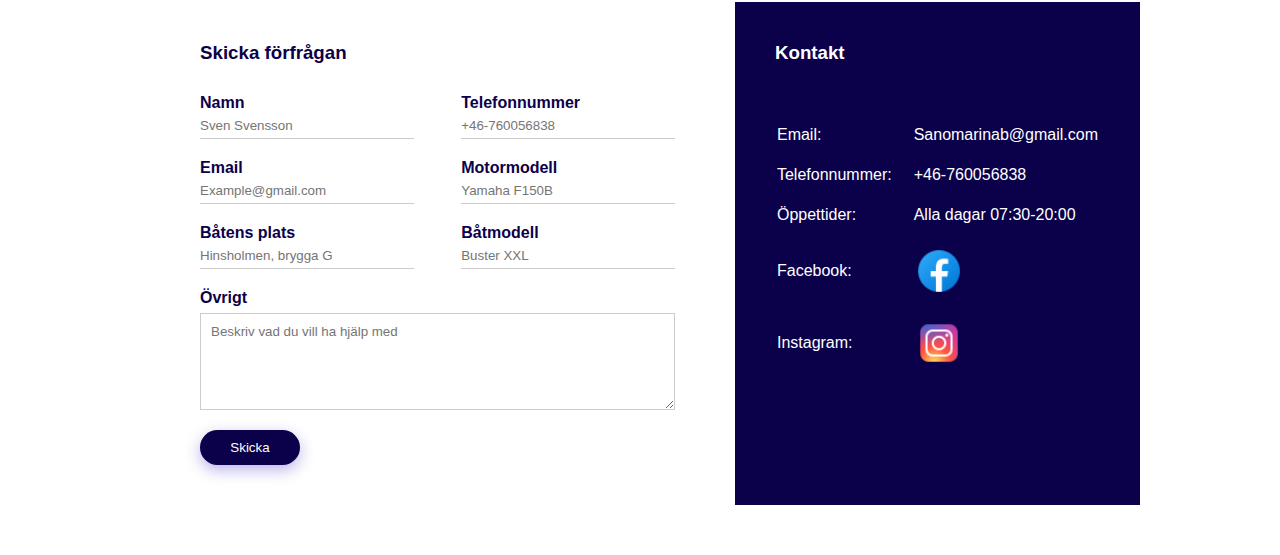
==== commit b488c422: "Add files via upload" ====
--- a/index.html
+++ b/index.html
@@ -137,7 +137,7 @@
                             </div>
                         </div>
                         <label>Övrigt</label>
-                        <textarea rows="5" placeholder="Ditt meddelande"></textarea>
+                        <textarea rows="5" placeholder="Beskriv vad du vill ha hjälp med"></textarea>
                         <button type="submit" value="Submit">Skicka</button>
                     </form>
                 </div>
--- a/style.css
+++ b/style.css
@@ -126,6 +126,10 @@
     font-weight: 600;
     padding-bottom: 5px;
 }
+.om-oss p{
+    width: 60%;
+    margin: auto;
+}
 .about{
     width: 80%;
     margin: auto;
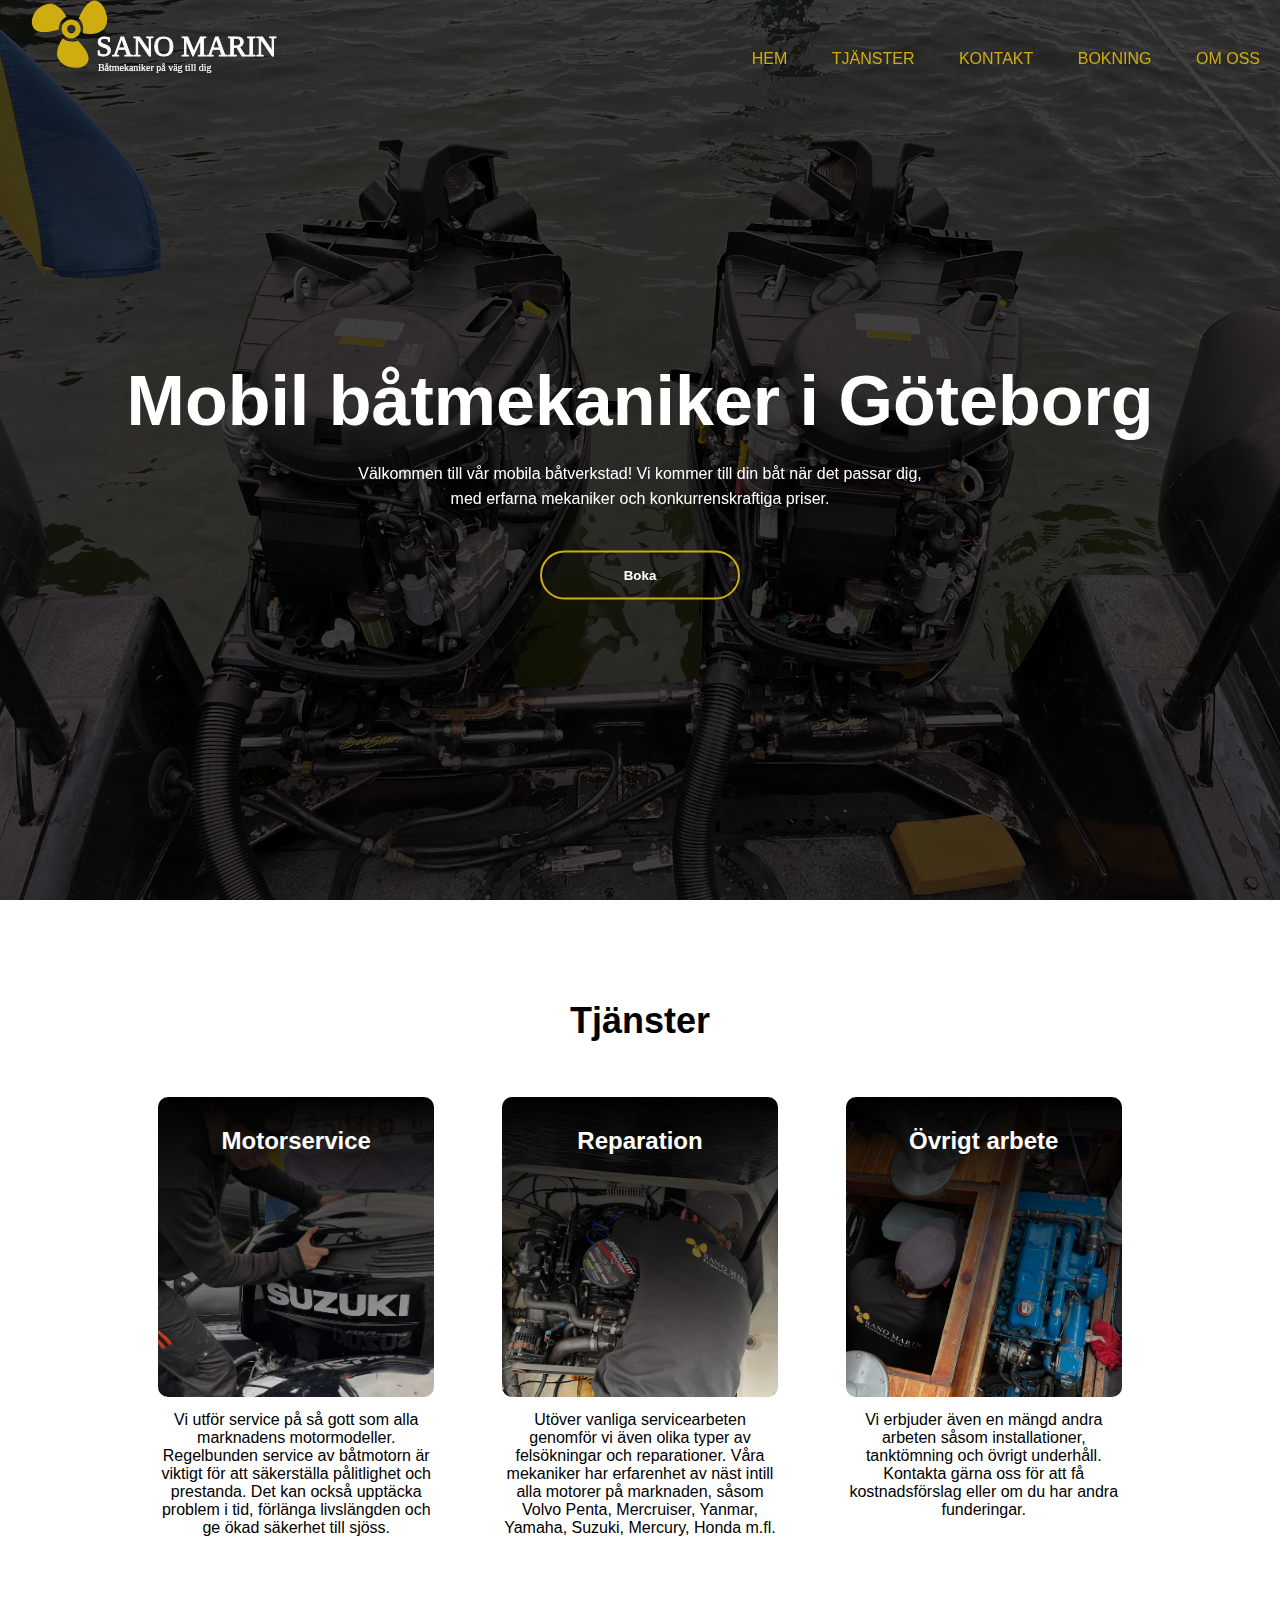
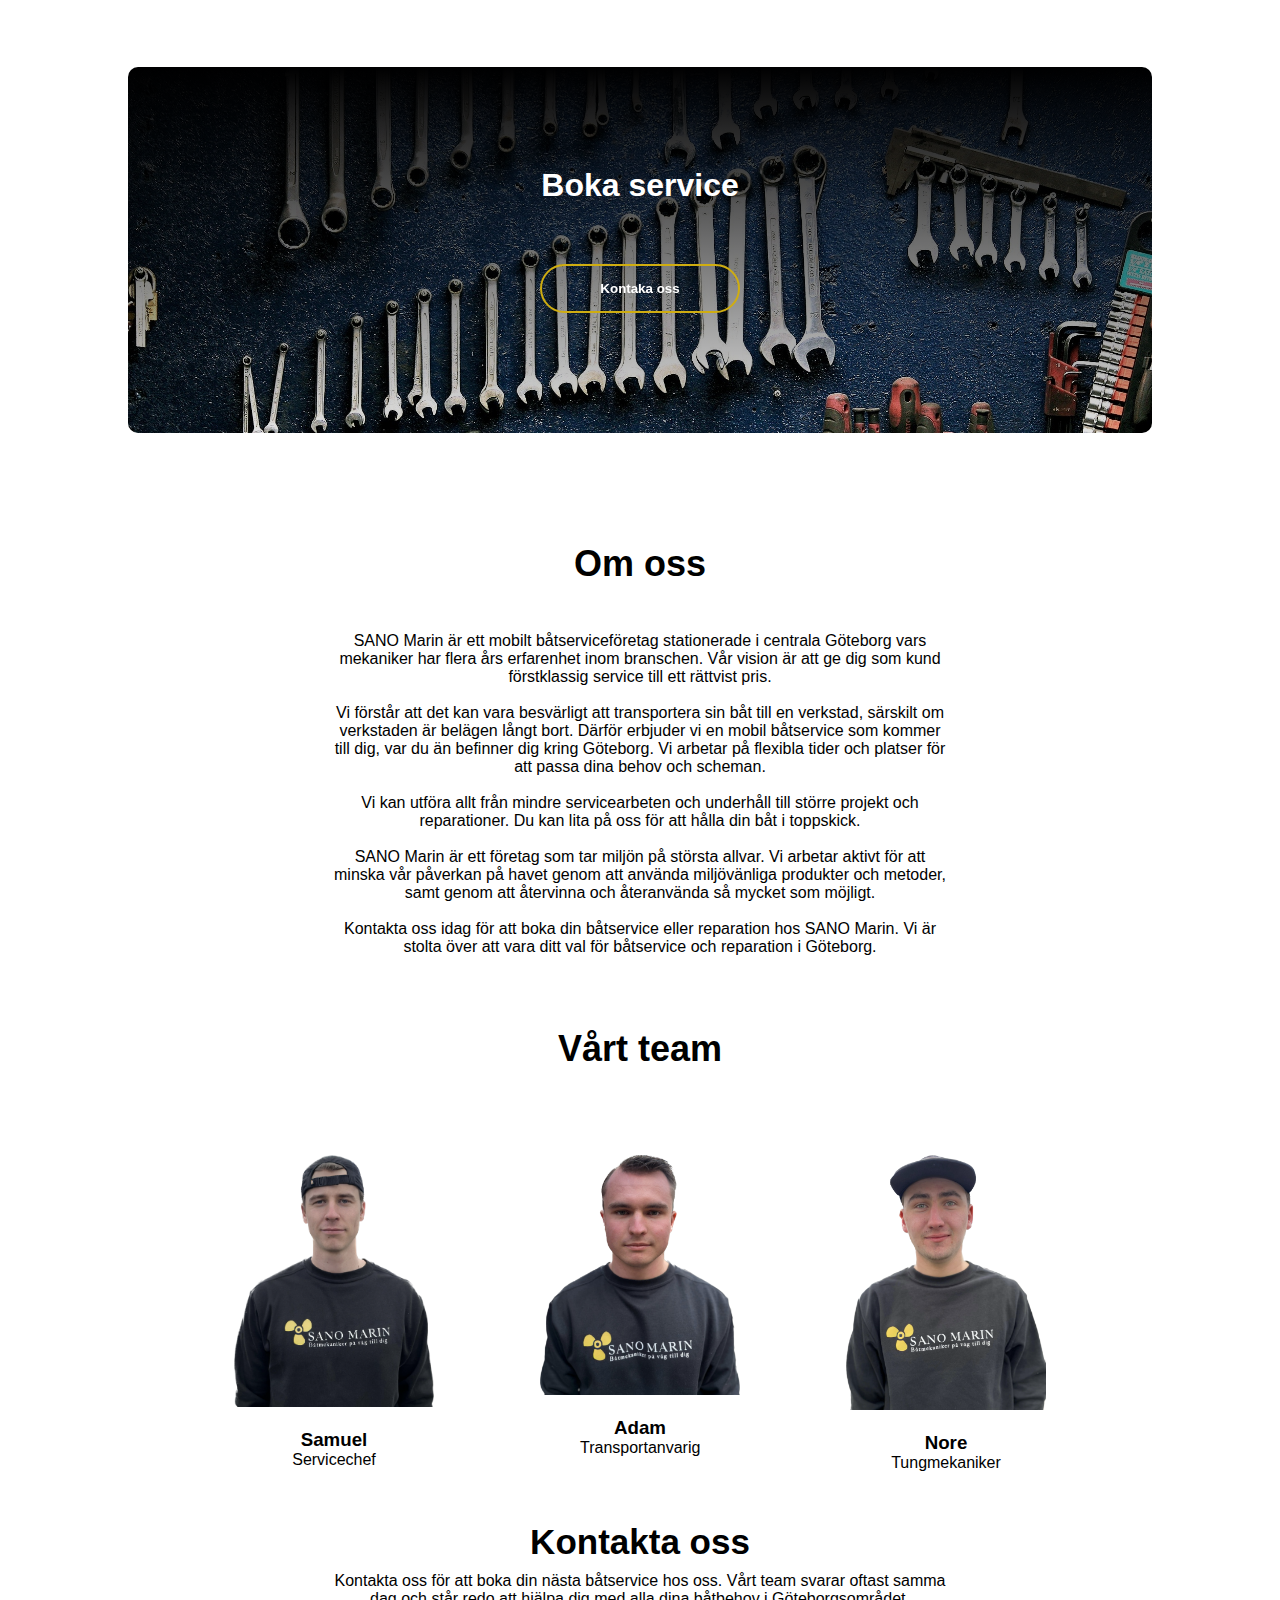
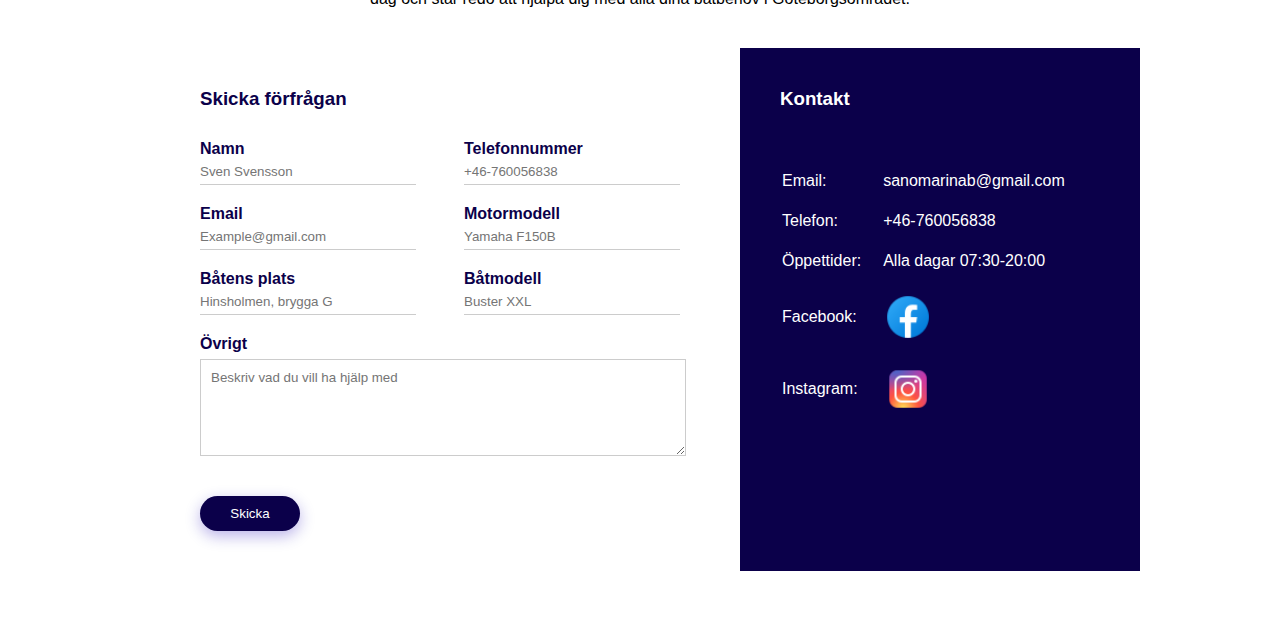
==== commit 90049a1b: "Add files via upload" ====
--- a/index.html
+++ b/index.html
@@ -32,7 +32,7 @@
                 <div class="course-col"  style="background-image: linear-gradient(rgba(0, 0, 0.7), rgba(0, 0, 0, 0.1)), url(Samuel-motor.jpg); background-size: 350px;">
                     <h2>Motorservice</h2>
                     <p>
-                        <br><br><br><br><br><br><br><br><br><br><br><br><br><br>
+                        <br><br><br><br><br><br><br><br><br><br><br><br>
                     </p>
                 </div>
                 <h4>Vi utför service på så gott som alla marknadens motormodeller. Regelbunden service av båtmotorn är viktigt för att säkerställa pålitlighet och prestanda. Det kan också upptäcka problem i tid, förlänga livslängden och ge ökad säkerhet till sjöss.</h4>
@@ -41,19 +41,19 @@
                 <div class="course-col" style="background-image: linear-gradient(rgba(0, 0, 0.7), rgba(0, 0, 0, 0.1)), url(reparationer.jpeg); background-size: 300px;">
                     <h2>Reparation</h2>
                     <p>
-                        <br><br><br><br><br><br><br><br><br><br><br><br><br><br>
+                        <br><br><br><br><br><br><br><br><br><br><br><br>
                     </p>
                 </div>
-                <h4>Utöver vanliga servicearbeten genomför vi även olika typer av reparationer och felsökningar. Våra mekaniker har erfarenhet av näst intill alla motorer på marknaden, såsom Volvo Penta, Mercruiser, Yanmar, Yamaha, Suzuki, Mercury, Honda m.fl.</h4>
+                <h4>Utöver vanliga servicearbeten genomför vi även olika typer av felsökningar och reparationer. Våra mekaniker har erfarenhet av näst intill alla motorer på marknaden, såsom Volvo Penta, Mercruiser, Yanmar, Yamaha, Suzuki, Mercury, Honda m.fl.</h4>
             </div>
             <div class="course-collar">
                 <div class="course-col"  style="background-image: linear-gradient(rgba(0, 0, 0.7), rgba(0, 0, 0, 0.1)), url(övrigt-arbete.jpg); background-size: 300px;">
                     <h2>Övrigt arbete</h2>
                     <p>
-                        <br><br><br><br><br><br><br><br><br><br><br><br><br><br>
+                        <br><br><br><br><br><br><br><br><br><br><br><br>
                     </p>
                 </div>
-                <h4>Vi erbjuder även en mängd andra arbeten såsom installationer, tanktömning och övrigt unerhåll. Kontakta gärna oss för att få kostnadsförslag eller om du har andra funderingar.</h4>
+                <h4>Vi erbjuder även en mängd andra arbeten såsom installationer, tanktömning och övrigt underhåll. Kontakta gärna oss för att få kostnadsförslag eller om du har andra funderingar.</h4>
             </div>
         </div>
     </section>
@@ -61,7 +61,7 @@
         <div class="kontaktaoss">
         <h1>Boka service</h1>
         <a href="#Kontakt">
-            <button type="button" class="btn-1"><span></span>Kontakta oss</button>
+            <button type="button" class="btn-1"><span></span>Kontaka oss</button>
         </a>
         </div>
     </section>
@@ -84,17 +84,17 @@
             <div class="">
                 <img src="samuel-mask.png" class="img-samuel">
                 <h3><br>Samuel</h3>
-                <p> </p>
+                <p>Servicechef</p>
             </div>
             <div class="">
                 <img src="adam-mask.png" class="img-samuel">
                 <h3><br> Adam</h3>
-                <p></p>
+                <p>Transportanvarig</p>
             </div>
             <div class="">
                 <img src="nore-mask.png" class="img-samuel">
                 <h3><br>Nore</h3>
-                <p> </p>
+                <p>Tungmekaniker</p>
             </div>
         </div>
     </section>
@@ -136,8 +136,12 @@
                                 <input type="modell" placeholder="Buster XXL" name="modell">
                             </div>
                         </div>
-                        <label>Övrigt</label>
-                        <textarea rows="5" placeholder="Beskriv vad du vill ha hjälp med"></textarea>
+                        <div class="input-row">
+                            <div class="input-group">
+                                <label for="Meddelande">Övrigt</label>
+                                <textarea type="meddelande" rows="5" placeholder="Beskriv vad du vill ha hjälp med" name="meddelande"></textarea>
+                            </div>
+                        </div>
                         <button type="submit" value="Submit">Skicka</button>
                     </form>
                 </div>
@@ -146,10 +150,10 @@
                     <table>
                         <tr>
                             <td>Email:</td>
-                            <td>Sanomarinab@gmail.com</td>
+                            <td>sanomarinab@gmail.com</td>
                         </tr>
                         <tr>
-                            <td>Telefonnummer:</td>
+                            <td>Telefon:</td>
                             <td>+46-760056838</td>
                         </tr>
                         <tr>
@@ -170,4 +174,4 @@
         </div>
     </section>
 </body>
-</html>
+</html>--- a/style.css
+++ b/style.css
@@ -169,6 +169,7 @@
 }
 .course-collar{
     width: 27%;
+    margin: 30px;
 }
 .course-col{
     flex-basis: 31%;
@@ -248,7 +249,7 @@
     padding-bottom: 5px;
 }
 textarea{
-    width: 100%;
+    width: 225%;
     border: 1px solid #ccc;
     outline: none;
     padding: 10px;
@@ -270,7 +271,6 @@
     margin-top: 20px;
     box-shadow: 0px 5px 15px 0px rgba(28,0,181,0.3);
     cursor: pointer;
-    
 }
 .contact-left h3{
     color: #0b004a;
@@ -280,6 +280,7 @@
 .contact-right h3{
     font-weight: 600;
     margin-bottom: 30px;
+    position: relative;
 }
 tr td:first-child{
     padding-right: 20px;
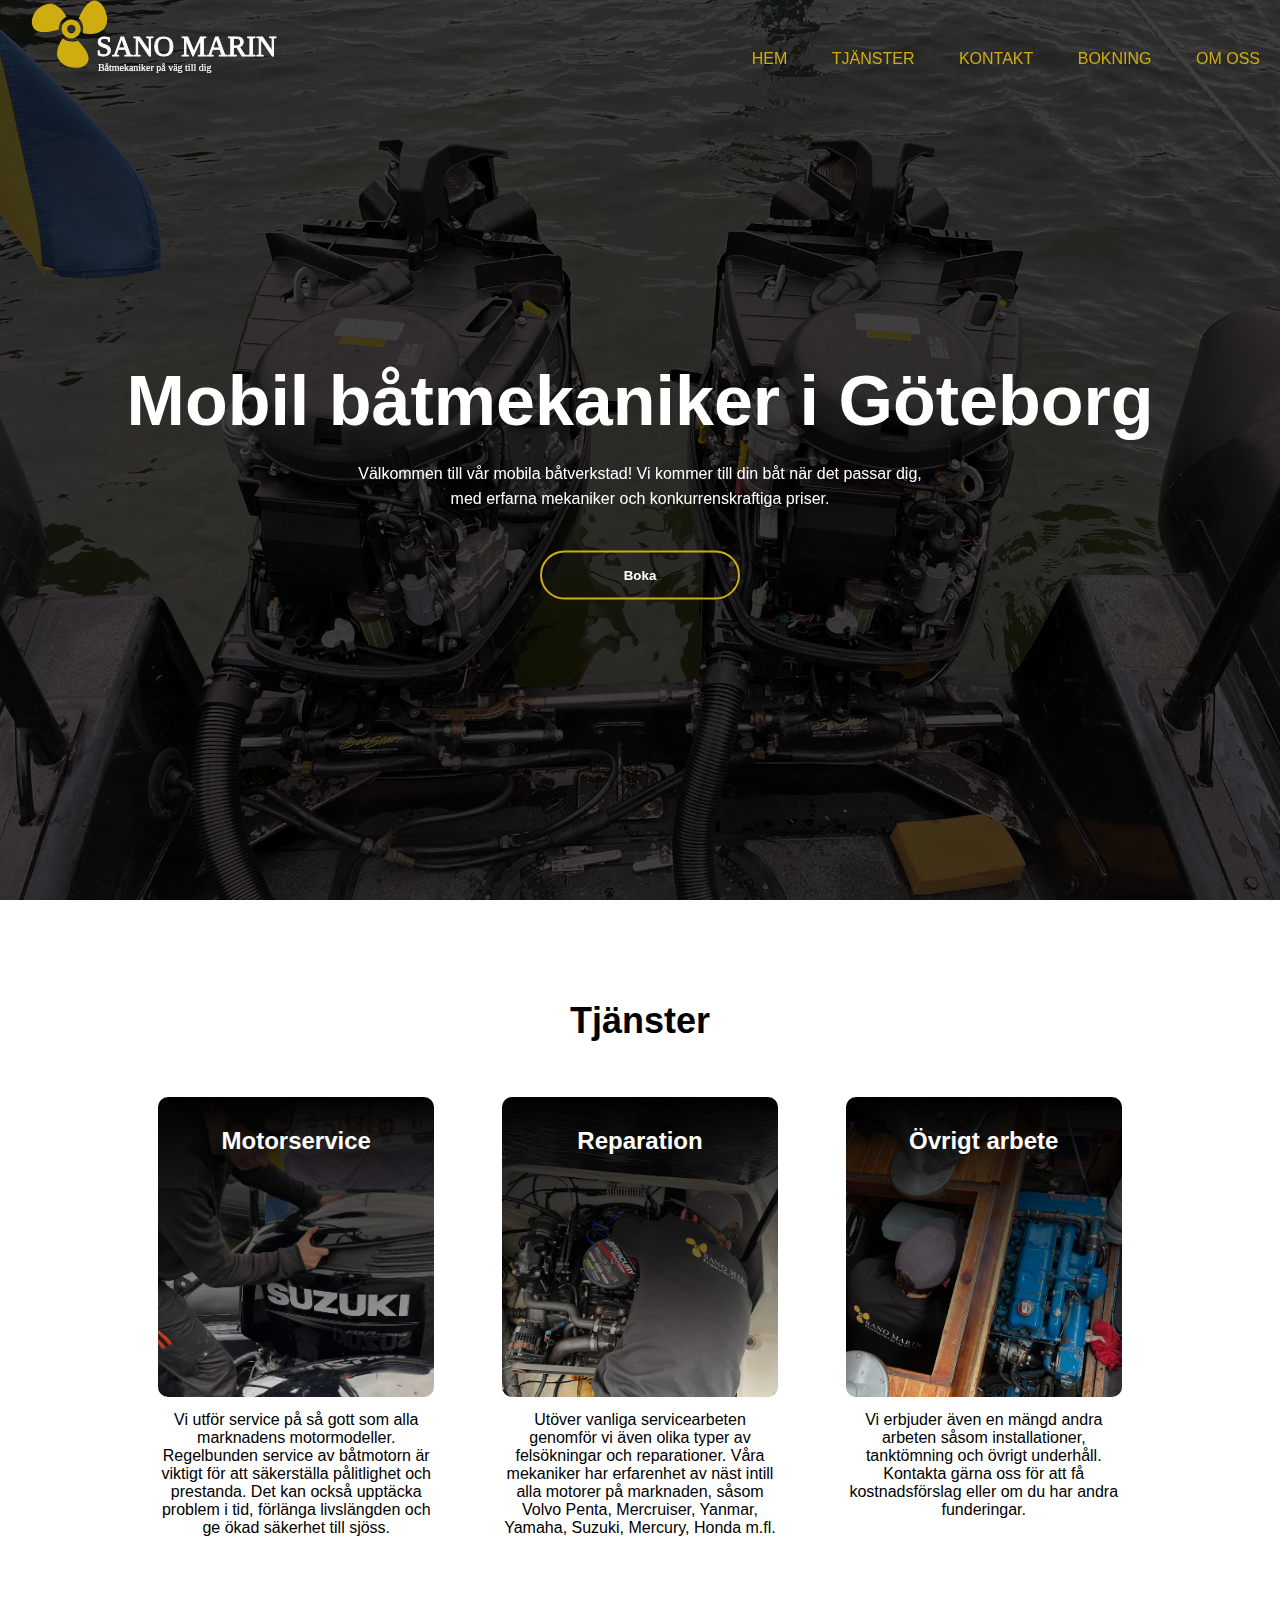
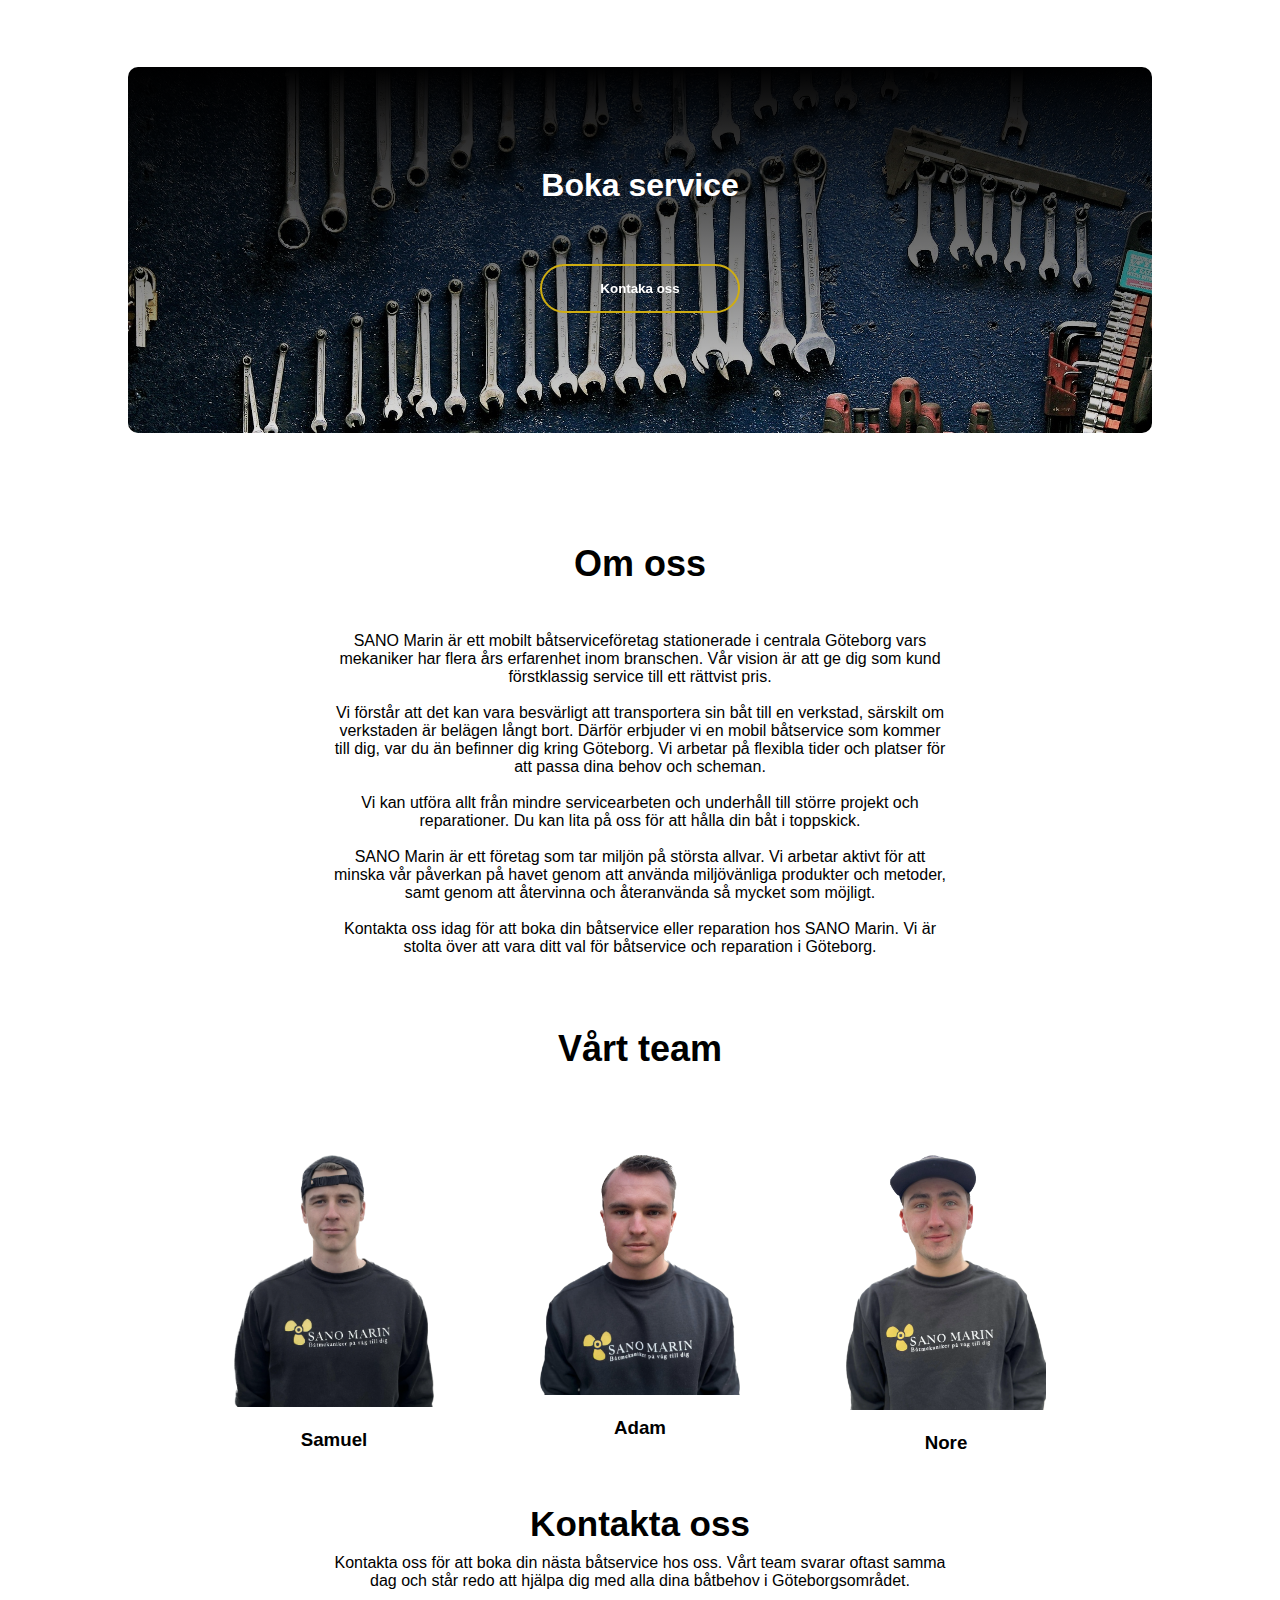
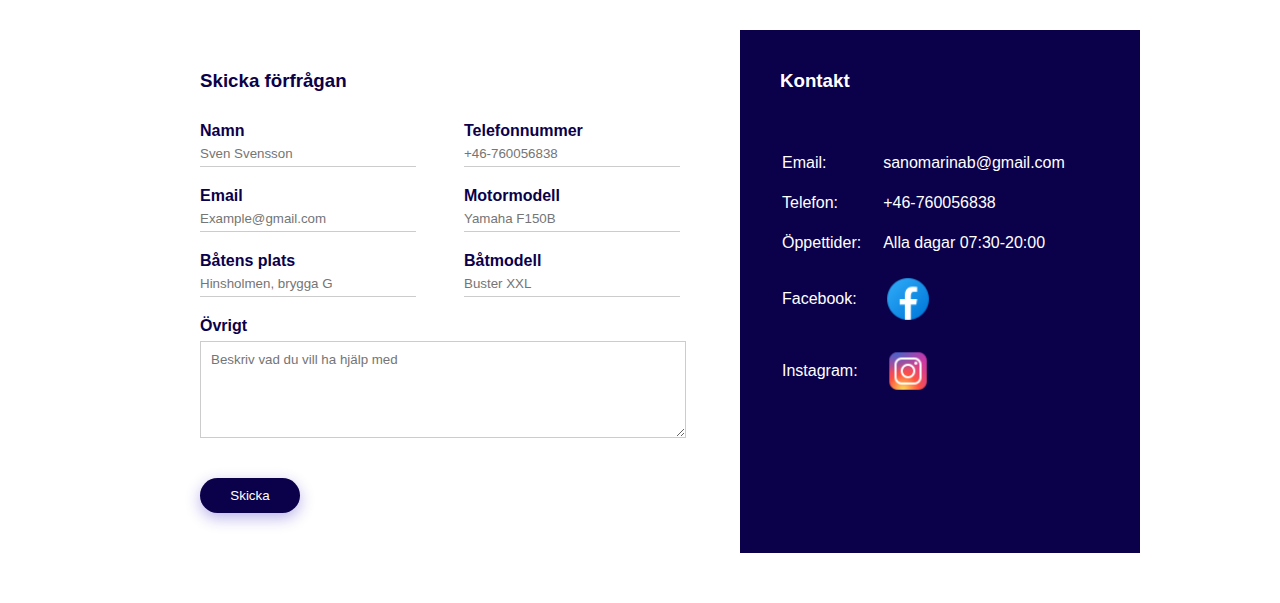
==== commit 3a06f277: "Add files via upload" ====
--- a/index.html
+++ b/index.html
@@ -84,17 +84,17 @@
             <div class="">
                 <img src="samuel-mask.png" class="img-samuel">
                 <h3><br>Samuel</h3>
-                <p>Servicechef</p>
+                <p></p>
             </div>
             <div class="">
                 <img src="adam-mask.png" class="img-samuel">
                 <h3><br> Adam</h3>
-                <p>Transportanvarig</p>
+                <p></p>
             </div>
             <div class="">
                 <img src="nore-mask.png" class="img-samuel">
                 <h3><br>Nore</h3>
-                <p>Tungmekaniker</p>
+                <p></p>
             </div>
         </div>
     </section>
